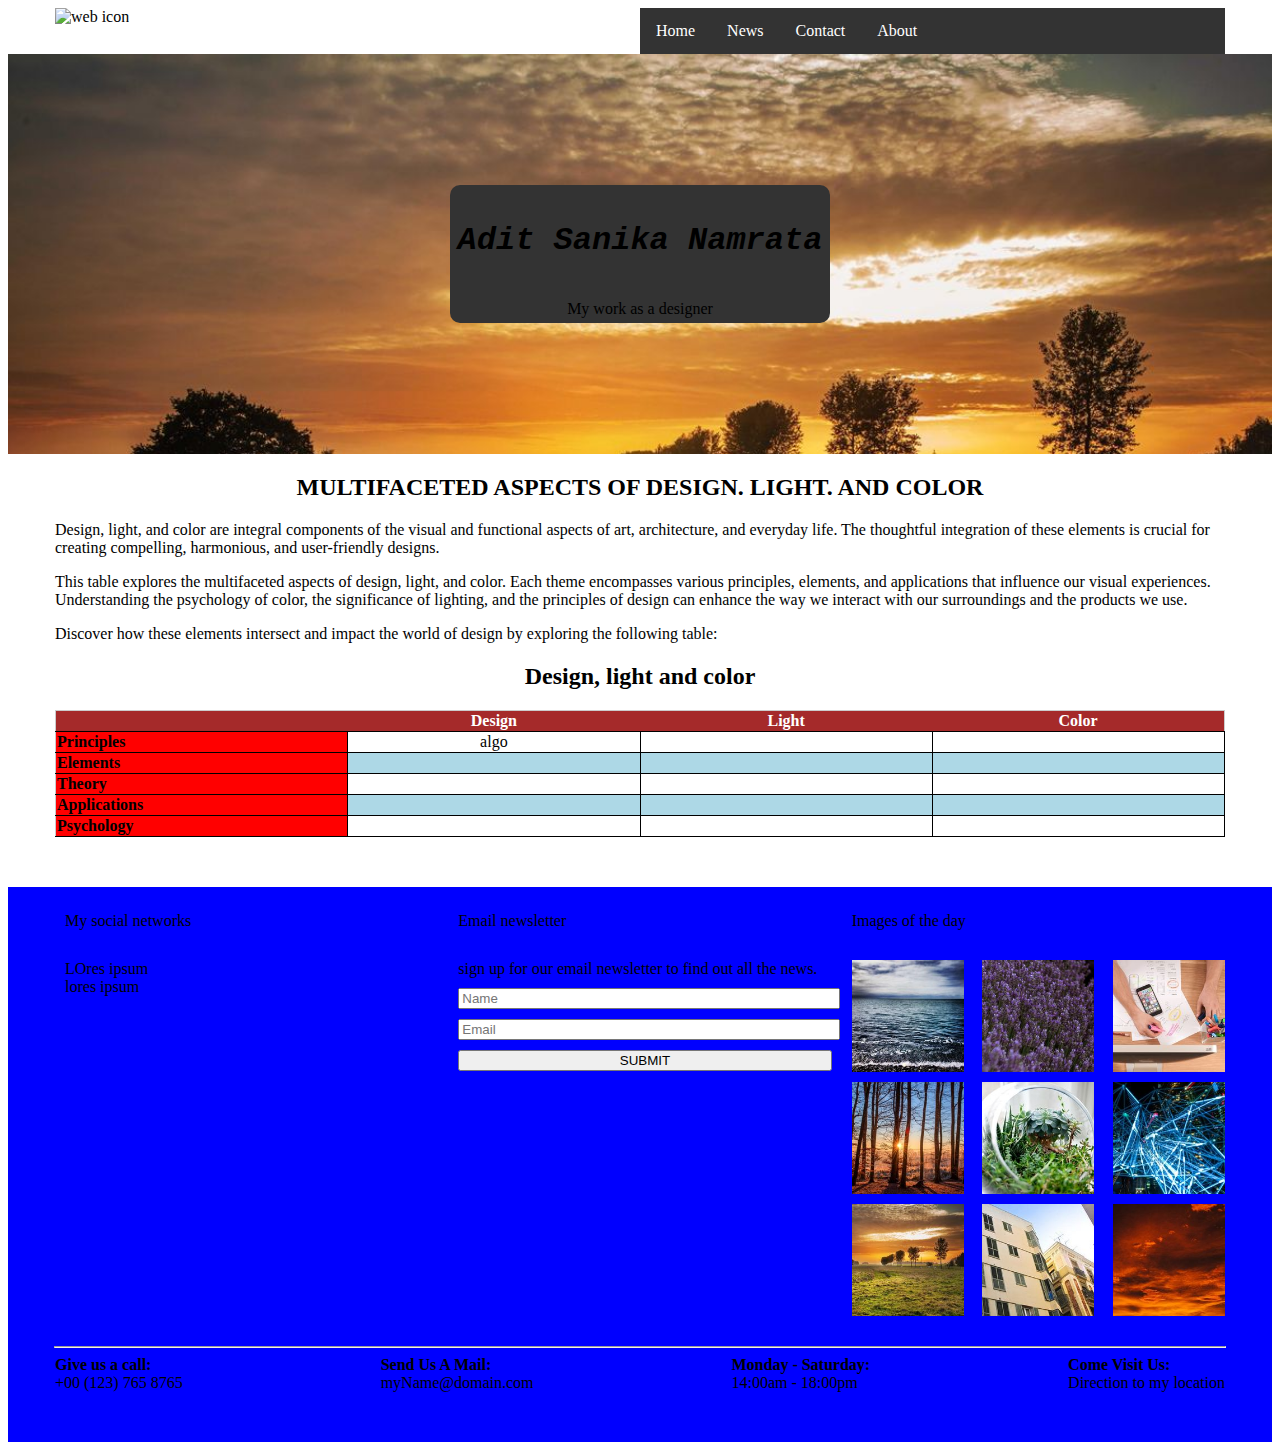
==== PR/multifaceted.html @ 5ea4757e "Changed grid footer to flex and fixed" ====
<!DOCTYPE html>
<html lang="en">
<head>
    <meta charset="UTF-8">
    <meta name="viewport" content="width=device-width, initial-scale=1.0">
    <link rel="stylesheet" href="css/common.css">
    <link rel="stylesheet" href="css/index.css">
    <link rel="stylesheet" href="css/multifaceted.css">
    <title>Document</title>
</head>
<body>
        <header>
                <div class="flex-header">
                    <span class="header-top">
                        <img src="images/favicon.ico" alt="web icon">
                    </span>
                    <span class="header-top">
                        <nav>
                            <ul>
                                <li><a class="active" href="#home">Home</a></li>
                                <li><a href="#news">News</a></li>
                                <li><a href="#contact">Contact</a></li>
                                <li class="clearfix"><a href="#about">About</a></li>
                            </ul>
                        </nav>
                    </span>
                </div>
                <div class="header-image secondary-image-header">
                    <div class="anika-container">
                        <h1 class="anika-text weird italic">Adit Sanika Namrata</h1>
                        <div>My work as a designer</div>
                    </div>
                </div>
        </header>


        <main>
            <section id="multifaceted-aspects">    
                <div class="container">
                    <h2>MULTIFACETED ASPECTS OF DESIGN. LIGHT. AND COLOR</h2>

                    <p>Design, light, and color are integral components of the visual and functional aspects of art, architecture, and everyday life. The thoughtful integration of these elements is crucial for creating compelling, harmonious, and user-friendly designs.</p>
                    <p>This table explores the multifaceted aspects of design, light, and color. Each theme encompasses various principles, elements, and applications that influence our visual experiences. Understanding the psychology of color, the significance of lighting, and the principles of design can enhance the way we interact with our surroundings and the products we use.</p>
                    <p>Discover how these elements intersect and impact the world of design by exploring the following table:</p>
                </div>
            </section>

            <section id="multifaceted-table">
                <div class="container">
                    <h2>Design, light and color</h2>

                    <table>
                        <thead>    
                            <tr>
                                <td></td>
                                <th scope="col"> Design</th>
                                <th scope="col">Light</th>
                                <th scope="col">Color</th>
                            </tr>
                        </thead>
                        <tbody>
                            <colgroup>
                                <col span="4" style="width: 20%;"/>
                            </colgroup>
                            <tr>
                                <th scope="row">Principles</td>
                                <td>algo</td>
                                <td></td>
                                <td></td>
                            </tr>
                            <tr class="light-blue-row">
                                <th scope="row">Elements</td>
                                <td></td>
                                <td></td>
                                <td></td>
                            </tr>
                            <tr>
                                <th scope="row">Theory</td>
                                <td></td>
                                <td></td>
                                <td></td>
                            </tr>
                            <tr class="light-blue-row">
                                <th scope="row">Applications</td>
                                <td></td>
                                <td></td>
                                <td></td>
                            </tr>
                            <tr>
                                <th scope="row">Psychology</td>
                                <td></td>
                                <td></td>
                                <td></td>
                            </tr>
                        </tbody>
                    </table>

                </div>


            </section>


        </main>


        <footer>
            <div class="footer-flex-row">
                <div class="footer-flex-column">
                    <div class="footer-title">My social networks</div>
                    <div>LOres ipsum</div>
                    <div>lores ipsum</div>
                    <div>

                    </div>

                </div>

                <div class="footer-flex-column">
                    <div class="footer-title">Email newsletter</div>
                    <div>sign up for our email newsletter to find out all the news.</div>
                    <input type="text" placeholder="Name">
                    <input type="email" placeholder="Email">
                    <button type="submit">SUBMIT</button>
                </div>
                <div class="footer-flex-column">
                    <div class="footer-title">Images of the day</div>
                    <div class="day-images">
                        <img src="images/footer/footer_1.jpg" alt="descriptive information of picture 1">
                        <img src="images/footer/footer_2.jpg" alt="descriptive information of picture 2">
                        <img src="images/footer/footer_3.jpg" alt="descriptive information of picture 3">

                        <img src="images/footer/footer_4.jpg" alt="descriptive information of picture 4">
                        <img src="images/footer/footer_5.jpg" alt="descriptive information of picture 5">
                        <img src="images/footer/footer_6.jpg" alt="descriptive information of picture 6">

                        <img src="images/footer/footer_7.jpg" alt="descriptive information of picture 7">
                        <img src="images/footer/footer_8.jpg" alt="descriptive information of picture 8">
                        <img src="images/footer/footer_9.jpg" alt="descriptive information of picture 9">
                    </div>
                </div>
            </div>

            <hr>

            <div class="footer-flex-row">
                <div>
                    <span></span>
                    <div class="bold">Give us a call:</div>
                    <div>+00 (123) 765 8765</div>
                </div>

                <div>
                    <span></span>
                    <div class="bold">Send Us A Mail:</div>
                    <div>myName@domain.com</div>
                </div>

                <div>
                    <span></span>
                    <div class="bold">Monday - Saturday:</div>
                    <div>14:00am - 18:00pm</div>
                </div>

                <div>
                    <span></span>
                    <div class="bold">Come Visit Us:</div>
                    <div>Direction to my location</div>
                </div>
            </div>

        </footer>
</body>
</html>
---- PR/css/common.css ----
@import "headers.css";
@import "footer.css";



:root {
    /* Rojo básico (texto, botón menú activo, boton hover, borde botones, etc): #C43721; */
    --basic-red: #C43721;

    /* Segundo tono color rojo (hover botones),  : #ef6d58  */
    --special-red: #ef6d58;

    /* Tercer tono rojo (lateral tabla); #ffd6d1 */
    --tertiary-red: #ffd6d1;

    /* Rojo del fondo del bloque de texto de web-design : #fff6f5 */
    --background-red: #fff6f5;

    /* Color fondo texto cabecera: rgb(103, 103, 103) Aplicar la transparencia necesaria */
    --backgruond-cabecera: rgb(103, 103, 103);

    /* Color hover imágenes: rgb(132, 131, 131) Aplicar la transparencia necesaria */
    --images-hover: rgb(132, 131, 131);

    /* Fondo gris claro (fondos, fondo tabla, color del menú redes sociales, etc): #e4e4e4 */
    --background-grey: #e4e4e4;

    /* Fondo pie de página: #323639 */
    --background-footer: #323639;

    /* Texto pie de página: #C1C2C4 */
    --text-footer: #C1C2C4;

    /* Color de los input del pie de página: #829DA2 */
    --input-footer: #829DA2;

    /* Color botones explore more de web-design: #474747 */
    --button-explore: #474747;

    /* Verde hover botón enviar comentario: #189232 */
    --hover-button-comment: #189232;

    /* Rojo hover botón reset comentario: #ff0000 */
    --hover-button-red-reset: #ff0000;

    /* Colores hover botones redes sociales: 
    ●	dribbler: #EA4C89;
    ●	facebook: #3B5998;
    ●	google-plus: #DB4A39; */
    --button-dribbler: #EA4C89;
    --button-facebook: #3B5998;
    --button-google-plus: #DB4A39;

}



.float-left {
    float: left;
}

.float-right {
    float: right;
}


.reverse {
    transform: scale(-1, 1);
    color: #000080;
    -moz-transform: scale(-1, 1);
    -webkit-transform: scale(-1, 1);
    -o-transform: scale(-1, 1);
    -ms-transform: scale(-1, 1);
    transform: scale(-1, 1);
}

.experiences-flex-column a {
    border-style: solid;
    border-width: 1px;
    border-color: var(--basic-red);
    color: var(--basic-red);
    padding: 5px;

}

.flex-center-content {
    display: flex;
    flex-direction: row;
    justify-content: center;
    align-items: center;
}

.red-dashed {
    text-decoration: underline;
    color: var(--basic-red);
}

.more-button {
    color: var(--basic-red);
    background-color: white;
    border-color: var(--basic-red);
    padding: 10px 0;
    margin: 10px;
    border-style: solid;
    min-width: 175px;
}


html{
    display: grid;
    grid-template-areas: "hd"
    "mn"
    "ft";
}


.clearfix::after {
    content: "";
    clear: both;
    display: table;
}

.clearfix {
    overflow: auto;
}



.container {
    width: 1170px;
    margin:0 auto;
    padding-top: 40px;
}

.weird {
    font-family: 'Courier New', Courier, monospace;
}

.italic {
    font-style: italic;
}

.bold {
    font-weight: bold;
}
---- PR/css/index.css ----
@import "experiences.css";
@import "blog.css";
@import "about-me.css";
@import "my-team.css";

#unlocking {
    background-color: black;
}
---- PR/css/multifaceted.css ----
h2 {
    text-align: center;
    width: 100%;
    padding: 0;
}

table {
    border: 1px solid #CCC;
    border-collapse: collapse;
    width: 100%;
}

td, th {
    border: 1px solid black;
    border-collapse: collapse;
}


.light-blue-row {
    background-color: lightblue;
}

/* .header-red {
    text-align: left;
    background-color: red;

} */

.container-table {
    padding: 0;
}

.container {
    padding: 0;
}

.header-red th {
    text-align: left;
}

thead tr td, thead tr th {
    border-collapse: collapse;
    background-color: brown;
    color: white;
    border-style: none;
}

td, th {
    text-align: center;
}

tr th:first-child { 
    background-color: red;
    border-left: none;
    text-align: left;
}
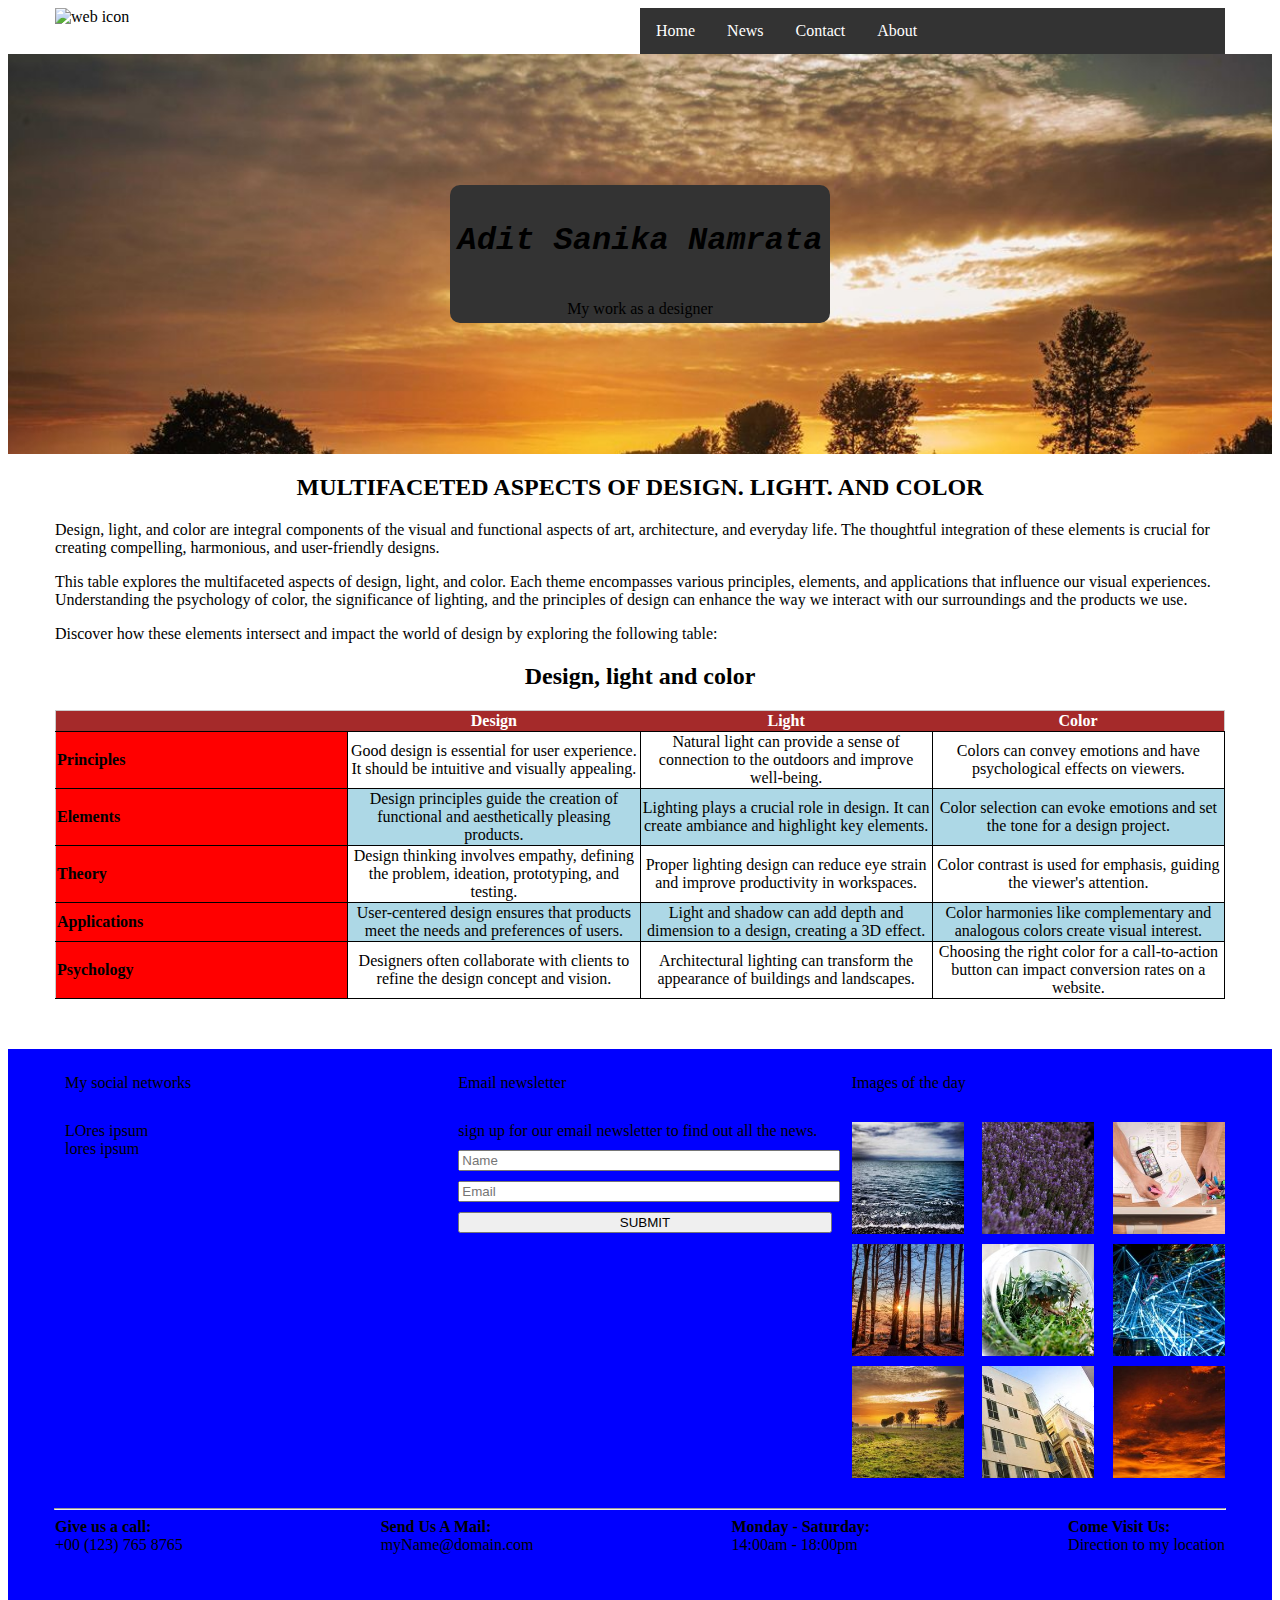
==== commit a3b8ccce: "Text added" ====
--- a/PR/multifaceted.html
+++ b/PR/multifaceted.html
@@ -64,33 +64,33 @@
                             </colgroup>
                             <tr>
                                 <th scope="row">Principles</td>
-                                <td>algo</td>
-                                <td></td>
-                                <td></td>
+                                <td>Good design is essential for user experience. It should be intuitive and visually appealing.</td>
+                                <td>Natural light can provide a sense of connection to the outdoors and improve well-being.</td>
+                                <td>Colors can convey emotions and have psychological effects on viewers.</td>
                             </tr>
                             <tr class="light-blue-row">
                                 <th scope="row">Elements</td>
-                                <td></td>
-                                <td></td>
-                                <td></td>
+                                <td>Design principles guide the creation of functional and aesthetically pleasing products.</td>
+                                <td>Lighting plays a crucial role in design. It can create ambiance and highlight key elements.</td>
+                                <td>Color selection can evoke emotions and set the tone for a design project.</td>
                             </tr>
                             <tr>
                                 <th scope="row">Theory</td>
-                                <td></td>
-                                <td></td>
-                                <td></td>
+                                    <td>Design thinking involves empathy, defining the problem, ideation, prototyping, and testing.</td>
+                                    <td>Proper lighting design can reduce eye strain and improve productivity in workspaces.</td>
+                                    <td>Color contrast is used for emphasis, guiding the viewer's attention.</td>
                             </tr>
                             <tr class="light-blue-row">
                                 <th scope="row">Applications</td>
-                                <td></td>
-                                <td></td>
-                                <td></td>
+                                <td>User-centered design ensures that products meet the needs and preferences of users.</td>
+                                <td>Light and shadow can add depth and dimension to a design, creating a 3D effect.</td>
+                                <td>Color harmonies like complementary and analogous colors create visual interest.</td>
                             </tr>
                             <tr>
                                 <th scope="row">Psychology</td>
-                                <td></td>
-                                <td></td>
-                                <td></td>
+                                <td>Designers often collaborate with clients to refine the design concept and vision.</td>
+                                <td>Architectural lighting can transform the appearance of buildings and landscapes.</td>
+                                <td>Choosing the right color for a call-to-action button can impact conversion rates on a website.</td>
                             </tr>
                         </tbody>
                     </table>
--- a/PR/css/common.css
+++ b/PR/css/common.css
@@ -53,7 +53,13 @@
 
 }
 
-
+.regular-button {
+    background-color: white;
+    border: 1px solid black;
+    box-sizing: border-box;
+    margin: 10px 0 0 0;
+    height: 37px;
+}
 
 .float-left {
     float: left;
@@ -102,9 +108,19 @@
     padding: 10px 0;
     margin: 10px;
     border-style: solid;
-    min-width: 175px;
+    min-width: 100%;
 }
 
+.float-button {
+    color: var(--basic-red);
+    background-color: white;
+    border-color: var(--basic-red);
+    padding: 10px 0;
+    margin: 10px;
+    border-style: solid;
+    float: right;
+    width: 20% !important;
+}
 
 html{
     display: grid;
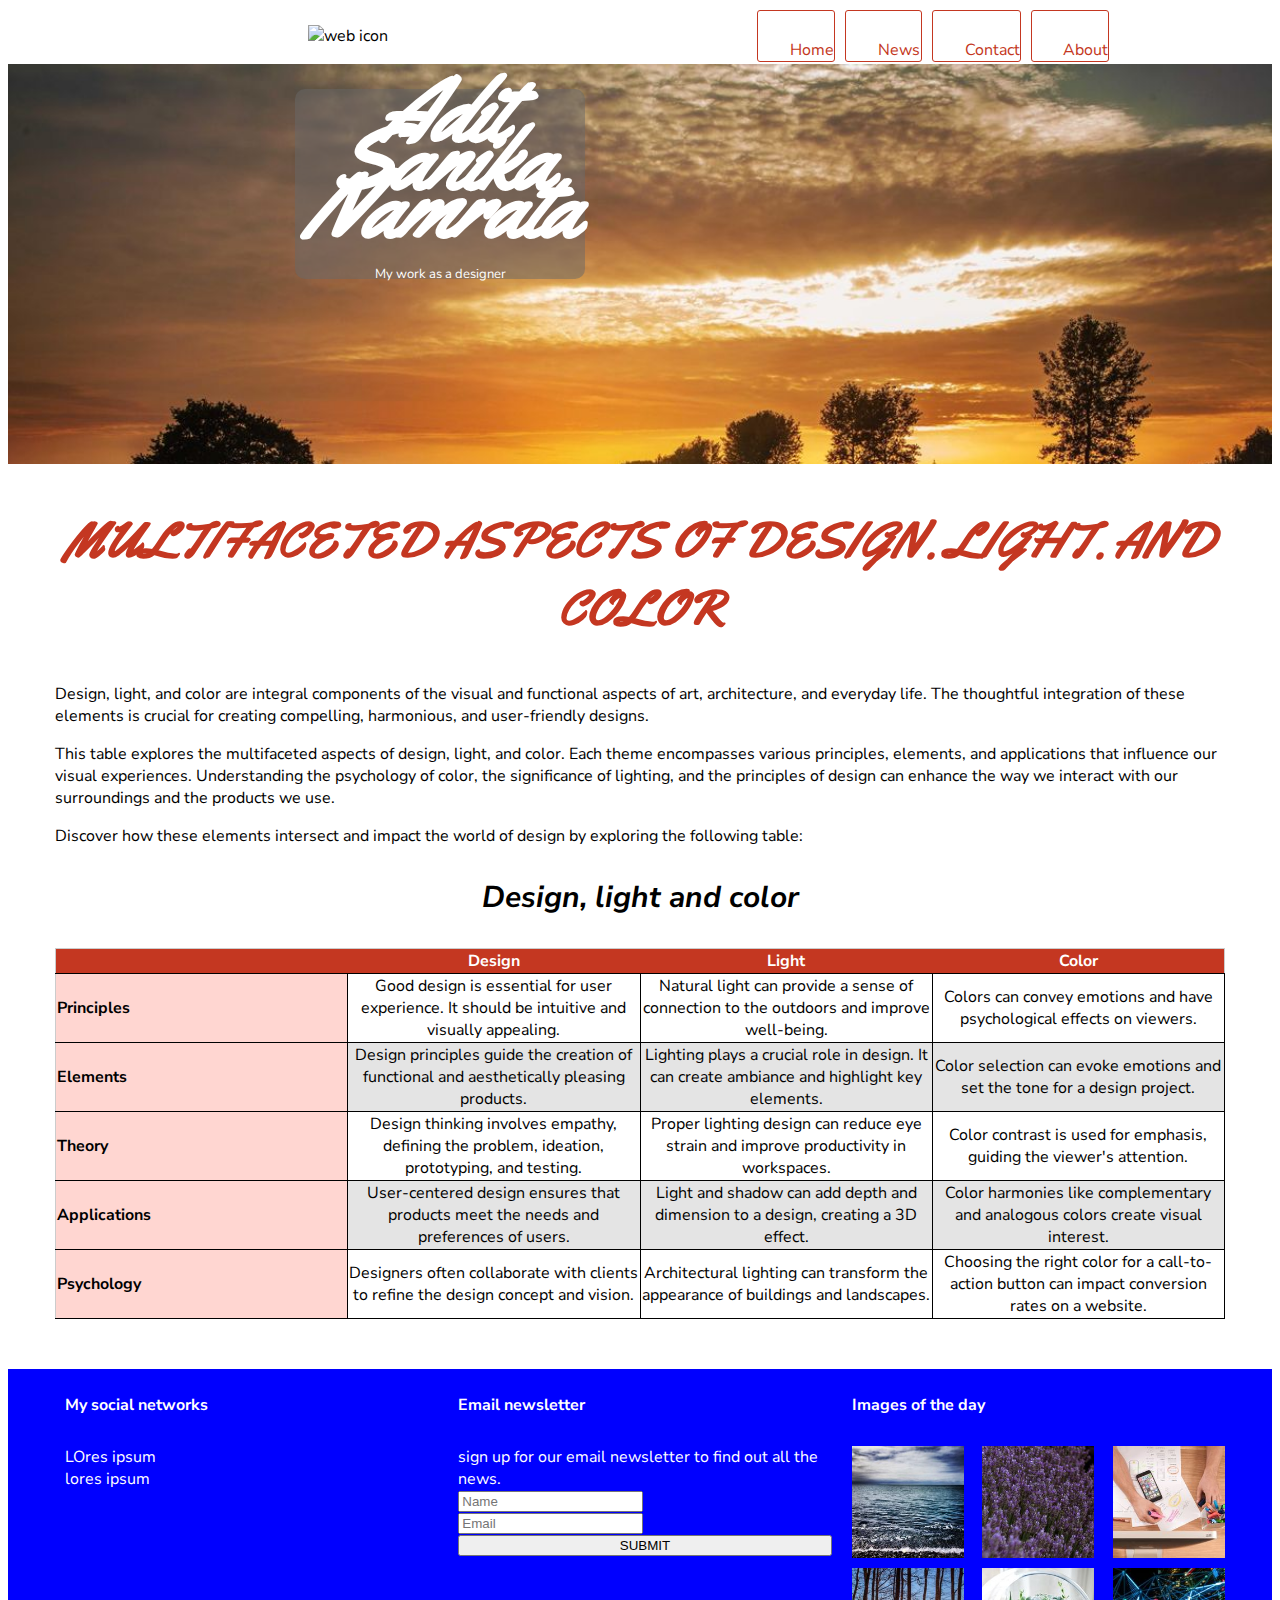
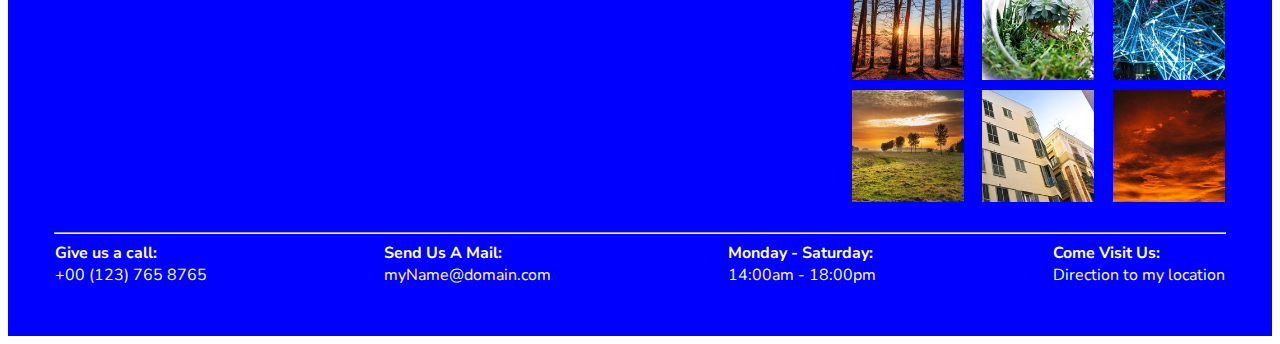
==== commit 48df18d6: "Exploding images fixed" ====
--- a/PR/multifaceted.html
+++ b/PR/multifaceted.html
@@ -3,6 +3,8 @@
 <head>
     <meta charset="UTF-8">
     <meta name="viewport" content="width=device-width, initial-scale=1.0">
+    <title>Anika as a multifaceted artist</title>
+    <link rel="icon" type="image/x-icon" href="images/favicon.ico">
     <link rel="stylesheet" href="css/common.css">
     <link rel="stylesheet" href="css/index.css">
     <link rel="stylesheet" href="css/multifaceted.css">
@@ -47,7 +49,7 @@
 
             <section id="multifaceted-table">
                 <div class="container">
-                    <h2>Design, light and color</h2>
+                    <h3 class="design-light-color italic" style="text-align: center;">Design, light and color</h3>
 
                     <table>
                         <thead>    
--- a/PR/css/common.css
+++ b/PR/css/common.css
@@ -1,4 +1,8 @@
+
+@import url('https://fonts.googleapis.com/css2?family=Nunito+Sans');
+@import url('https://fonts.googleapis.com/css?family=Yellowtail&family=Open+Sans&display=swap');
 @import "headers.css";
+@import "menu-explode.css";
 @import "footer.css";
 
 
@@ -17,14 +21,15 @@
     --background-red: #fff6f5;
 
     /* Color fondo texto cabecera: rgb(103, 103, 103) Aplicar la transparencia necesaria */
-    --backgruond-cabecera: rgb(103, 103, 103);
+    --background-cabecera: rgb(103, 103, 103, 0.5);
 
     /* Color hover imágenes: rgb(132, 131, 131) Aplicar la transparencia necesaria */
-    --images-hover: rgb(132, 131, 131);
+    --images-hover: rgb(132, 131, 131,.4);
 
     /* Fondo gris claro (fondos, fondo tabla, color del menú redes sociales, etc): #e4e4e4 */
     --background-grey: #e4e4e4;
 
+
     /* Fondo pie de página: #323639 */
     --background-footer: #323639;
 
@@ -38,10 +43,10 @@
     --button-explore: #474747;
 
     /* Verde hover botón enviar comentario: #189232 */
-    --hover-button-comment: #189232;
+    --hover-submit: #189232;
 
     /* Rojo hover botón reset comentario: #ff0000 */
-    --hover-button-red-reset: #ff0000;
+    --hover-reset: #ff0000;
 
     /* Colores hover botones redes sociales: 
     ●	dribbler: #EA4C89;
@@ -53,6 +58,8 @@
 
 }
 
+
+
 .regular-button {
     background-color: white;
     border: 1px solid black;
@@ -69,10 +76,8 @@
     float: right;
 }
 
-
 .reverse {
     transform: scale(-1, 1);
-    color: #000080;
     -moz-transform: scale(-1, 1);
     -webkit-transform: scale(-1, 1);
     -o-transform: scale(-1, 1);
@@ -106,7 +111,7 @@
     background-color: white;
     border-color: var(--basic-red);
     padding: 10px 0;
-    margin: 10px;
+    margin: 10px 0;
     border-style: solid;
     min-width: 100%;
 }
@@ -123,10 +128,27 @@
 }
 
 html{
+    font-family: "Nunito Sans", sans-serif;
     display: grid;
     grid-template-areas: "hd"
     "mn"
     "ft";
+    font-size: 16px;
+}
+
+
+h1, h2 {
+    font-family: "Yellowtail", sans-serif !important;
+}
+
+h2 {
+    color: var(--basic-red);
+    font-size: 50px !important;
+}
+
+
+h1 {
+    font-size: 90px !important;
 }
 
 
@@ -140,12 +162,17 @@
     overflow: auto;
 }
 
+html {
+    margin: 0;
+    padding: 0;
+    font-size: 16px;
+}
+
 
 
 .container {
     width: 1170px;
     margin:0 auto;
-    padding-top: 40px;
 }
 
 .weird {
@@ -167,14 +194,44 @@
 
 
 
-
-
-
-
-
-
-
-
-
-
-
+.exploding-image {
+    transition: all 0.3s;
+    display: inline-block;
+
+}
+
+.exploding-image img {
+    margin: 0 !important;
+}
+
+.exploding-image:hover{
+    transform: scale(1.2);
+}
+
+.exploding-image:hover::before {
+    content: "+";
+    background-color: var(--images-hover);
+    display: flex;
+    justify-content: center;
+    align-items: center;
+    color: white;
+    width: 100%;
+    height: 100%;
+
+    font-size: xx-large;
+    font-weight: 900;
+    position: absolute;
+
+}
+
+
+
+
+
+
+
+
+
+
+
+
--- a/PR/css/index.css
+++ b/PR/css/index.css
@@ -5,4 +5,4 @@
 
 #unlocking {
     background-color: black;
-}+}
--- a/PR/css/multifaceted.css
+++ b/PR/css/multifaceted.css
@@ -17,7 +17,7 @@
 
 
 .light-blue-row {
-    background-color: lightblue;
+    background-color: var(--background-grey);
 }
 
 /* .header-red {
@@ -40,7 +40,7 @@
 
 thead tr td, thead tr th {
     border-collapse: collapse;
-    background-color: brown;
+    background-color: var(--basic-red);
     color: white;
     border-style: none;
 }
@@ -50,9 +50,15 @@
 }
 
 tr th:first-child { 
-    background-color: red;
+    background-color: var(--tertiary-red);
     border-left: none;
     text-align: left;
+}
+
+
+
+.design-light-color {
+    font-size: 30px;
 }
 
 
@@ -60,6 +66,3 @@
 
 
 
-
-
-
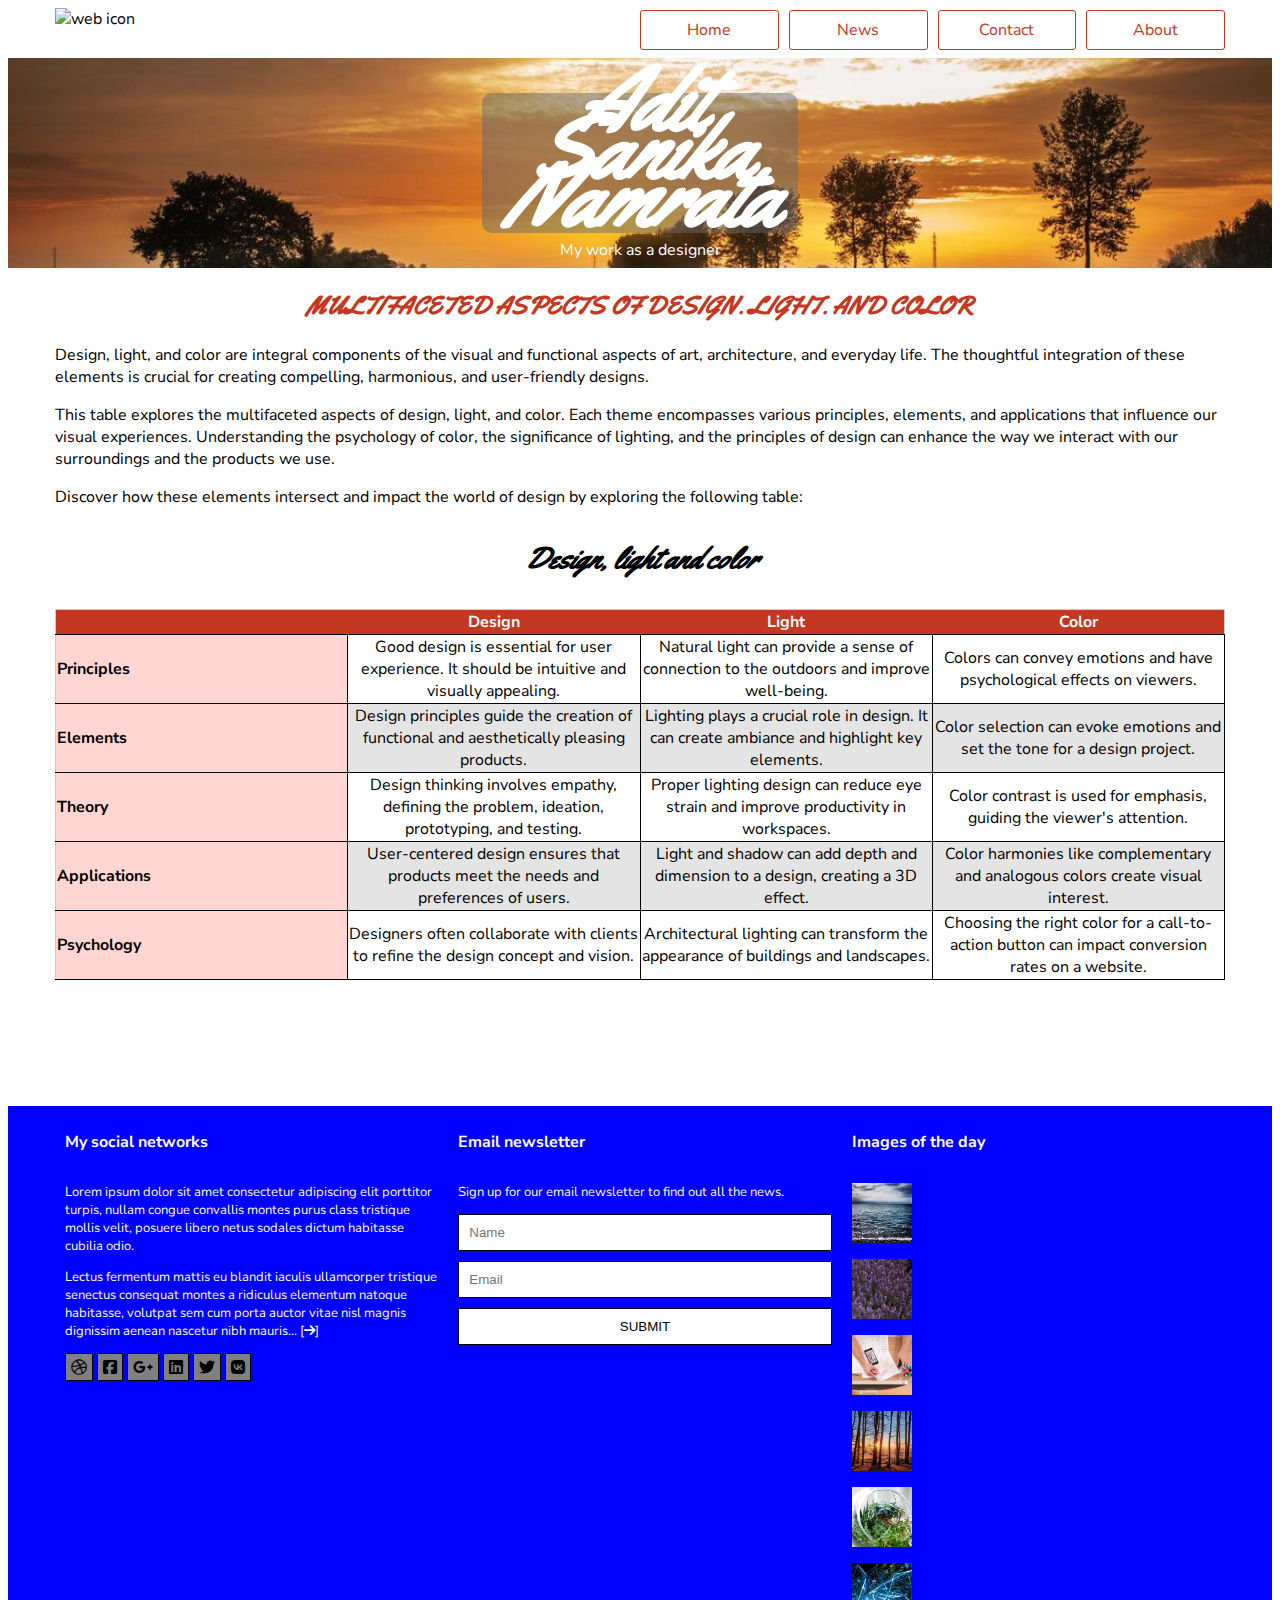
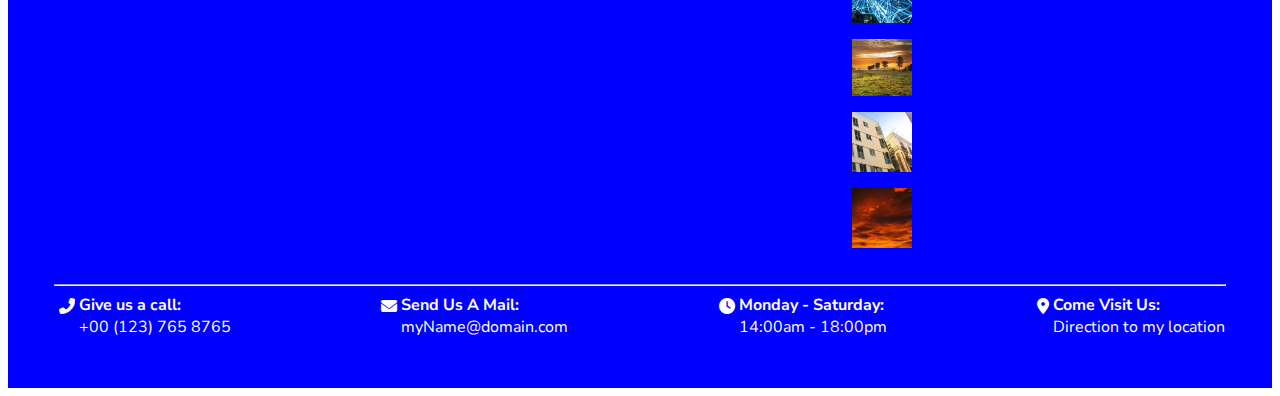
==== commit 1f9b031f: "started working on mobile" ====
--- a/PR/multifaceted.html
+++ b/PR/multifaceted.html
@@ -107,38 +107,43 @@
 
 
         <footer>
-            <div class="footer-flex-row">
+            <div class="footer-flex-row" style="justify-content: center;">
                 <div class="footer-flex-column">
                     <div class="footer-title">My social networks</div>
-                    <div>LOres ipsum</div>
-                    <div>lores ipsum</div>
-                    <div>
-
+                    <p>Lorem ipsum dolor sit amet consectetur adipiscing elit porttitor turpis, nullam congue convallis montes purus class tristique mollis velit, posuere libero netus sodales dictum habitasse cubilia odio.</p>
+                    <p>Lectus fermentum mattis eu blandit iaculis ullamcorper tristique senectus consequat montes a ridiculus elementum natoque habitasse, volutpat sem cum porta auctor vitae nisl magnis dignissim aenean nascetur nibh mauris... [<i class="fa-solid fa-arrow-right"></i>]</p>
+                    <div class="footer-brands">
+                        <i class="fa-brands fa-dribbble"></i>
+                        <i class="fab fa-facebook-square"></i>
+                        <i class="fa-brands fa-google-plus-g"></i>
+                        <i class="fa-brands fa-linkedin"></i>
+                        <i class="fa-brands fa-twitter"></i>
+                        <i class="fa-brands fa-vk"></i>
                     </div>
 
                 </div>
 
                 <div class="footer-flex-column">
                     <div class="footer-title">Email newsletter</div>
-                    <div>sign up for our email newsletter to find out all the news.</div>
-                    <input type="text" placeholder="Name">
-                    <input type="email" placeholder="Email">
-                    <button type="submit">SUBMIT</button>
+                    <p>Sign up for our email newsletter to find out all the news.</p>
+                    <form action="post" class="sign-up">
+                        <input type="text" placeholder="Name">
+                        <input type="email" placeholder="Email">
+                        <button type="submit" class="regular-button">SUBMIT</button>
+                    </form>
                 </div>
                 <div class="footer-flex-column">
                     <div class="footer-title">Images of the day</div>
                     <div class="day-images">
-                        <img src="images/footer/footer_1.jpg" alt="descriptive information of picture 1">
-                        <img src="images/footer/footer_2.jpg" alt="descriptive information of picture 2">
-                        <img src="images/footer/footer_3.jpg" alt="descriptive information of picture 3">
-
-                        <img src="images/footer/footer_4.jpg" alt="descriptive information of picture 4">
-                        <img src="images/footer/footer_5.jpg" alt="descriptive information of picture 5">
-                        <img src="images/footer/footer_6.jpg" alt="descriptive information of picture 6">
-
-                        <img src="images/footer/footer_7.jpg" alt="descriptive information of picture 7">
-                        <img src="images/footer/footer_8.jpg" alt="descriptive information of picture 8">
-                        <img src="images/footer/footer_9.jpg" alt="descriptive information of picture 9">
+                        <div class="exploding-image"><img src="images/footer/footer_1.jpg" alt="descriptive information of picture 1"></div>
+                        <div class="exploding-image"><img src="images/footer/footer_2.jpg" alt="descriptive information of picture 2"></div>
+                        <div class="exploding-image"><img src="images/footer/footer_3.jpg" alt="descriptive information of picture 3"></div>
+                        <div class="exploding-image"><img src="images/footer/footer_4.jpg" alt="descriptive information of picture 4"></div>
+                        <div class="exploding-image"><img src="images/footer/footer_5.jpg" alt="descriptive information of picture 5"></div>
+                        <div class="exploding-image"><img src="images/footer/footer_6.jpg" alt="descriptive information of picture 6"></div>
+                        <div class="exploding-image"><img src="images/footer/footer_7.jpg" alt="descriptive information of picture 7"></div>
+                        <div class="exploding-image"><img src="images/footer/footer_8.jpg" alt="descriptive information of picture 8"></div>
+                        <div class="exploding-image"><img src="images/footer/footer_9.jpg" alt="descriptive information of picture 9"></div>
                     </div>
                 </div>
             </div>
@@ -146,28 +151,37 @@
             <hr>
 
             <div class="footer-flex-row">
-                <div>
-                    <span></span>
-                    <div class="bold">Give us a call:</div>
-                    <div>+00 (123) 765 8765</div>
+                <div style="display: flex;">
+                    <i class="fa-solid fa-phone phone reverse" style="margin: 4px;"></i>
+                    <div>
+                        <div class="bold">Give us a call:</div>
+                        <div>+00 (123) 765 8765</div>
+                    </div>
                 </div>
 
-                <div>
-                    <span></span>
-                    <div class="bold">Send Us A Mail:</div>
-                    <div>myName@domain.com</div>
+                <div style="display: flex;">
+                    <i class="fa fa-envelope" style="margin: 4px;"></i>
+                    <div>
+                        <div class="bold">Send Us A Mail:</div>
+                        <div>myName@domain.com</div>
+                    </div>
                 </div>
 
-                <div>
-                    <span></span>
-                    <div class="bold">Monday - Saturday:</div>
-                    <div>14:00am - 18:00pm</div>
+                    
+                <div style="display: flex;">
+                    <i class="fa fa-clock" style="margin: 4px;"></i>
+                    <div>
+                        <div class="bold">Monday - Saturday:</div>
+                        <div>14:00am - 18:00pm</div>
+                    </div>
                 </div>
-
-                <div>
-                    <span></span>
-                    <div class="bold">Come Visit Us:</div>
-                    <div>Direction to my location</div>
+                    
+                <div style="display: flex;">
+                    <i class="fa fa-map-marker-alt" style="margin: 4px;"></i>
+                    <div>
+                        <div class="bold">Come Visit Us:</div>
+                        <div>Direction to my location</div>
+                    </div>
                 </div>
             </div>
 
--- a/PR/css/common.css
+++ b/PR/css/common.css
@@ -1,6 +1,7 @@
 
 @import url('https://fonts.googleapis.com/css2?family=Nunito+Sans');
 @import url('https://fonts.googleapis.com/css?family=Yellowtail&family=Open+Sans&display=swap');
+@import url("https://cdnjs.cloudflare.com/ajax/libs/font-awesome/6.5.1/css/all.min.css");
 @import "headers.css";
 @import "menu-explode.css";
 @import "footer.css";
@@ -106,6 +107,10 @@
     color: var(--basic-red);
 }
 
+button {
+    cursor: pointer;
+}
+
 .more-button {
     color: var(--basic-red);
     background-color: white;
@@ -115,6 +120,13 @@
     border-style: solid;
     min-width: 100%;
 }
+
+.more-button:hover {
+    color: white;
+    background-color: var(--basic-red);
+
+}
+
 
 .float-button {
     color: var(--basic-red);
@@ -137,13 +149,17 @@
 }
 
 
-h1, h2 {
+h1, h2, h3 {
     font-family: "Yellowtail", sans-serif !important;
 }
 
 h2 {
     color: var(--basic-red);
-    font-size: 50px !important;
+    font-size: 25px !important;
+}
+
+.gigantic {
+    font-size: 40px;
 }
 
 
@@ -232,6 +248,3 @@
 
 
 
-
-
-
--- a/PR/css/multifaceted.css
+++ b/PR/css/multifaceted.css
@@ -1,3 +1,7 @@
+#multifaceted-table {
+    margin-bottom: 10%;
+}
+
 h2 {
     text-align: center;
     width: 100%;
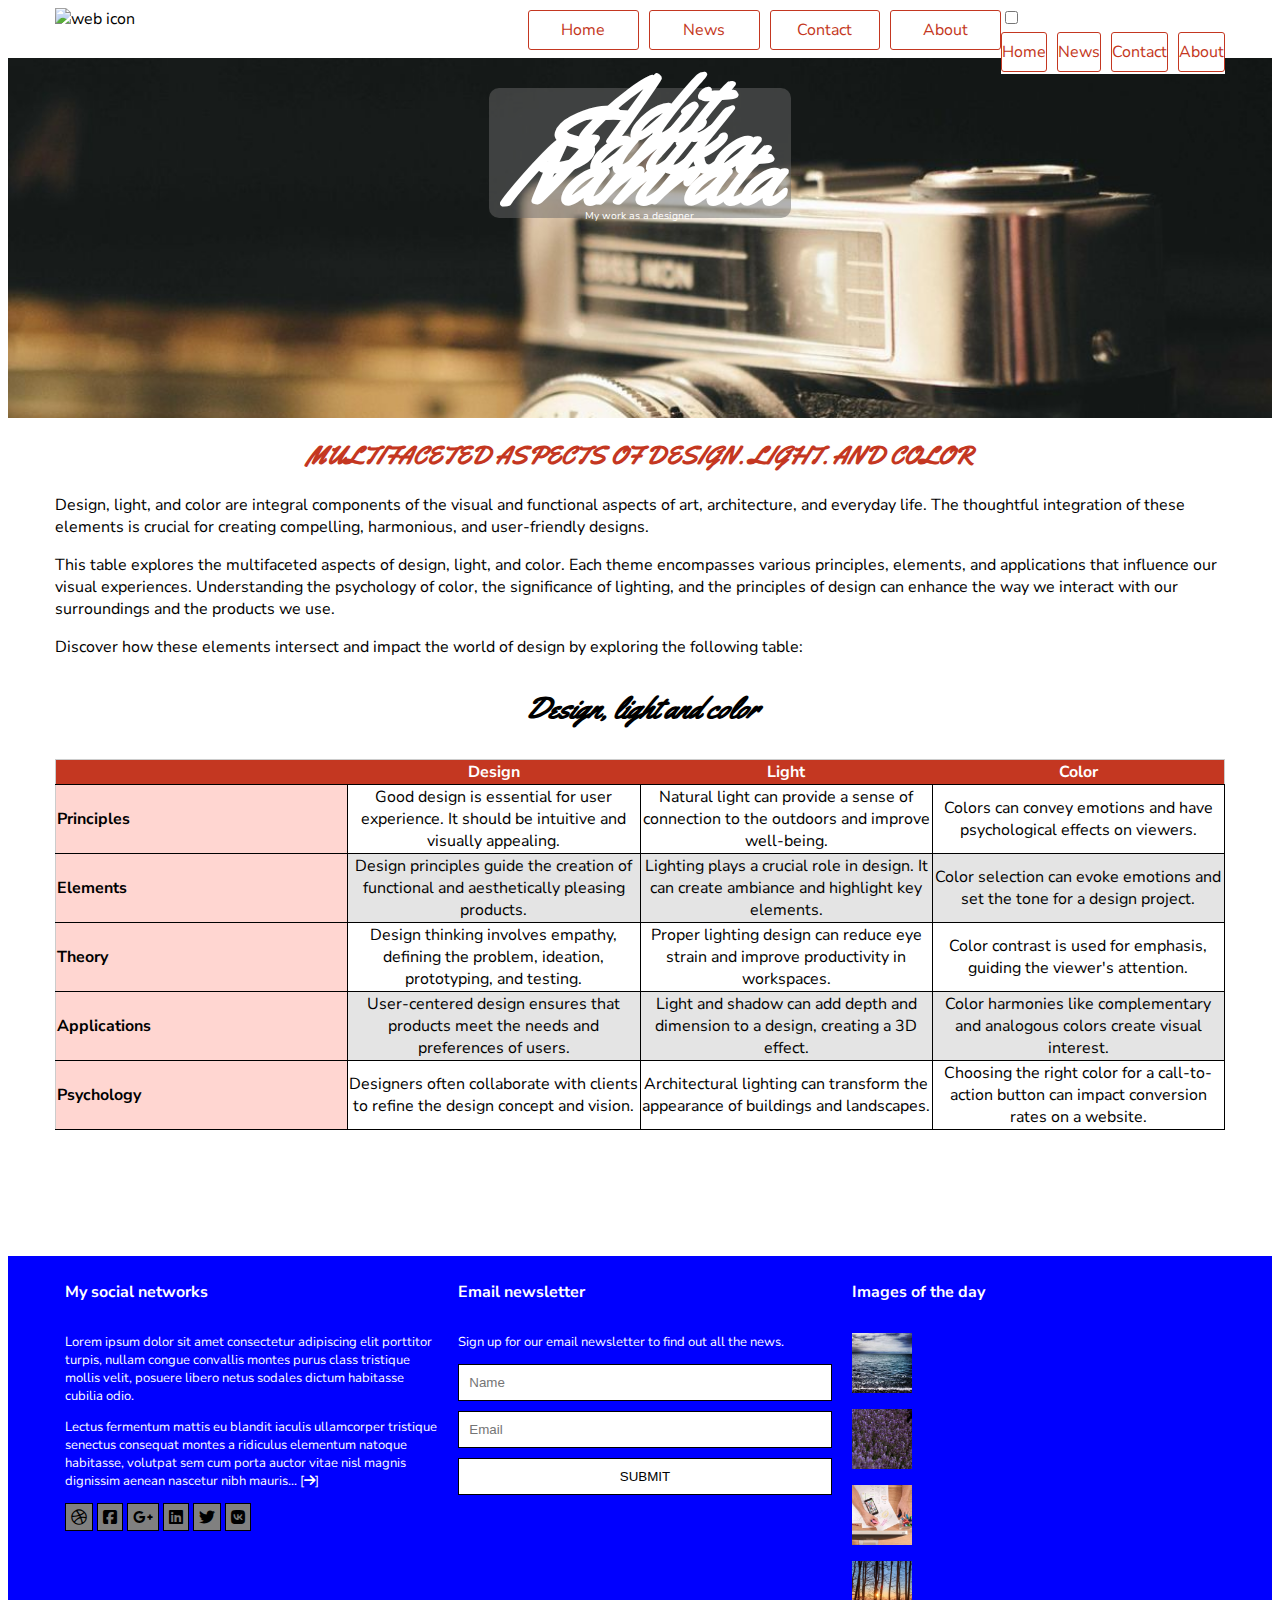
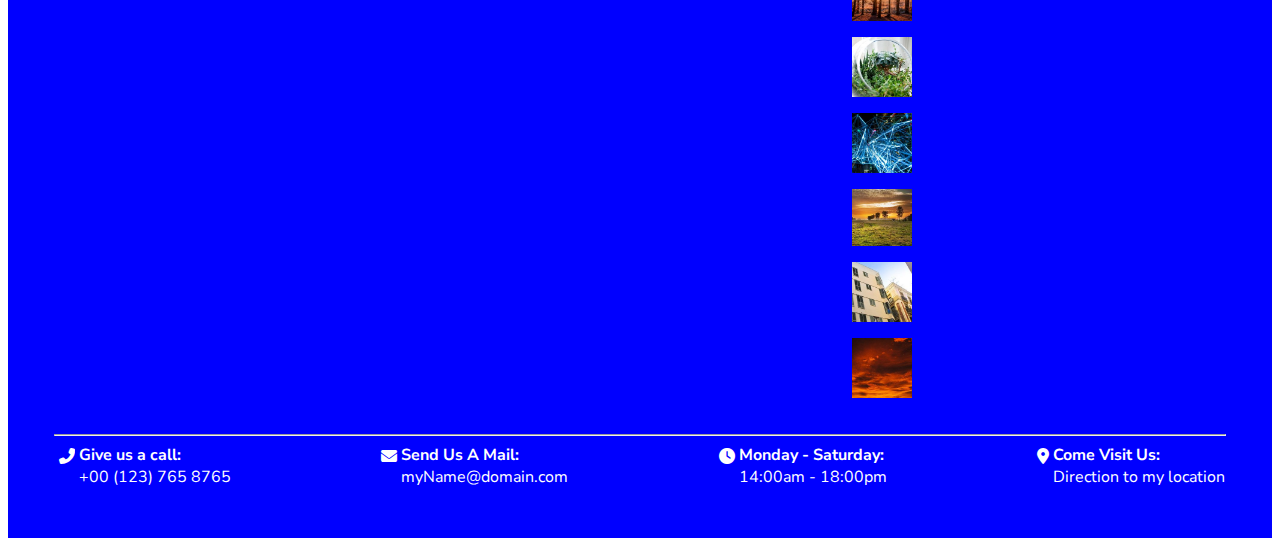
==== commit 0d72fbba: "added all headers" ====
--- a/PR/multifaceted.html
+++ b/PR/multifaceted.html
@@ -8,32 +8,46 @@
     <link rel="stylesheet" href="css/common.css">
     <link rel="stylesheet" href="css/index.css">
     <link rel="stylesheet" href="css/multifaceted.css">
+    <link rel="stylesheet" href="css/mobile/mobile-common.css">
+    <link rel="stylesheet" href="css/mobile/mobile-multifaceted.css">
     <title>Document</title>
 </head>
 <body>
-        <header>
-                <div class="flex-header">
-                    <span class="header-top">
-                        <img src="images/favicon.ico" alt="web icon">
-                    </span>
-                    <span class="header-top">
-                        <nav>
-                            <ul>
-                                <li><a class="active" href="#home">Home</a></li>
-                                <li><a href="#news">News</a></li>
-                                <li><a href="#contact">Contact</a></li>
-                                <li class="clearfix"><a href="#about">About</a></li>
-                            </ul>
-                        </nav>
-                    </span>
-                </div>
-                <div class="header-image secondary-image-header">
-                    <div class="anika-container">
-                        <h1 class="anika-text weird italic">Adit Sanika Namrata</h1>
-                        <div>My work as a designer</div>
-                    </div>
-                </div>
-        </header>
+    <header>
+
+        <div class="flex-header">
+            <span class="header-top">
+                <img src="images/favicon.ico" alt="web icon">
+            </span>
+            <span class="header-top opening-menu">
+                <nav>
+                    <ul>
+                        <li><a class="index.html" href="#home">Home</a></li>
+                        <li><a href="multifaceted.html">News</a></li>
+                        <li><a href="web-design.html">Contact</a></li>
+                        <li class="clearfix"><a href="#about">About</a></li>
+                    </ul>
+                </nav>
+            </span>
+            <span class="exploding-menu">
+                <input type="checkbox" class="menu-btn" id="menu-btn" />
+                <label for="menu-btn" class="menu-icon"><span class="nav-icon"></span></label>
+                <ul class="menu">
+                    <li><a href="index.html">Home</a></li>
+                    <li><a href="multifaceted.html">News</a></li>
+                    <li><a href="web-design.html">Contact</a></li>
+                    <li><a href="#dont">About</a></li>
+                </ul>
+            </span>
+        </div>
+        <div class="header-image">
+            <div class="anika-container-camera">
+                <h1 class="anika-text weird italic">Adit Sanika Namrata</h1>
+                <div>My work as a designer</div>
+            </div>
+        </div>
+    </header>
+
 
 
         <main>
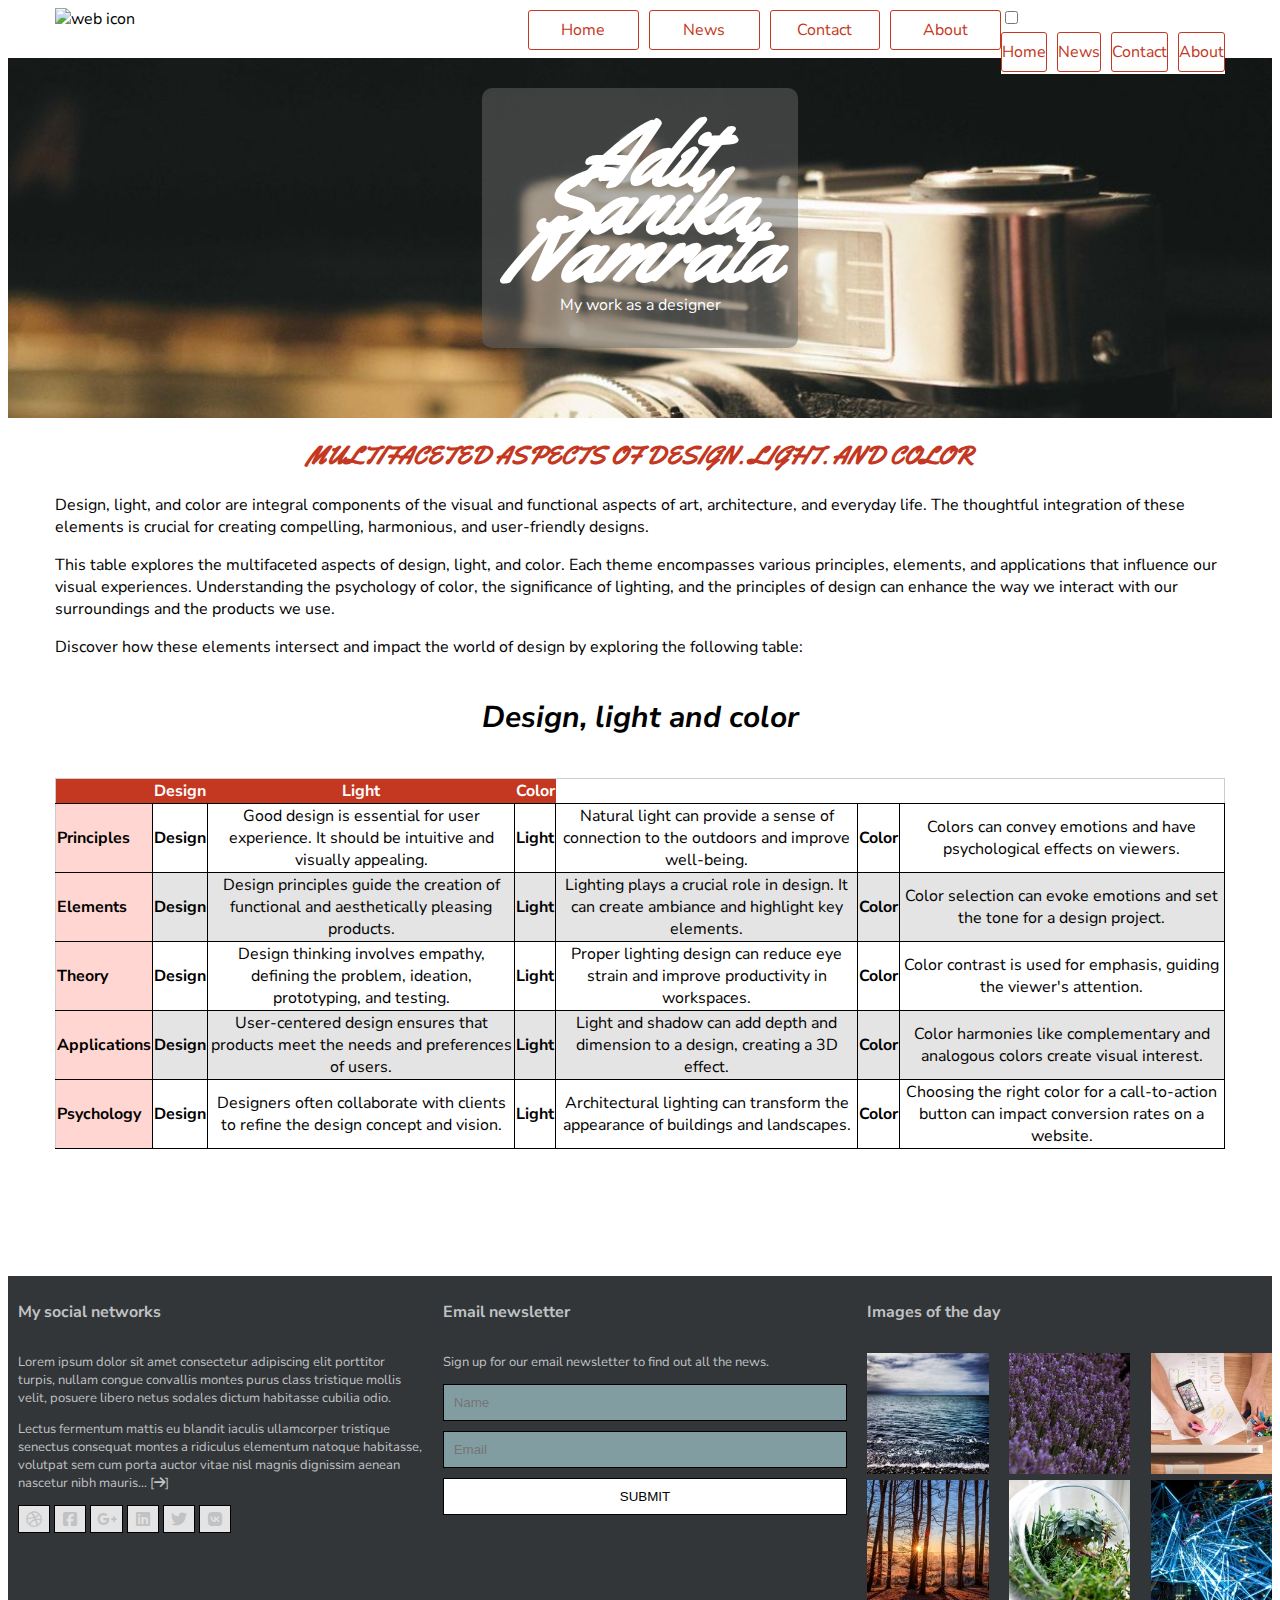
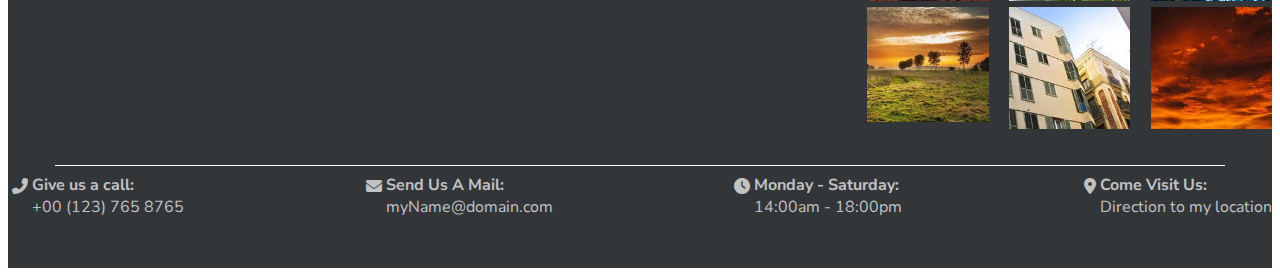
==== commit e02d831d: "web-design relatevely finished" ====
--- a/PR/multifaceted.html
+++ b/PR/multifaceted.html
@@ -40,8 +40,8 @@
                 </ul>
             </span>
         </div>
-        <div class="header-image">
-            <div class="anika-container-camera">
+        <div class="header-image secondary-image-headers">
+            <div class="anika-container">
                 <h1 class="anika-text weird italic">Adit Sanika Namrata</h1>
                 <div>My work as a designer</div>
             </div>
@@ -63,9 +63,9 @@
 
             <section id="multifaceted-table">
                 <div class="container">
-                    <h3 class="design-light-color italic" style="text-align: center;">Design, light and color</h3>
-
-                    <table>
+                    <h4 class="design-light-color italic" style="text-align: center;">Design, light and color</h4>
+
+                    <table class="responsive-table">
                         <thead>    
                             <tr>
                                 <td></td>
@@ -75,37 +75,49 @@
                             </tr>
                         </thead>
                         <tbody>
-                            <colgroup>
-                                <col span="4" style="width: 20%;"/>
-                            </colgroup>
                             <tr>
                                 <th scope="row">Principles</td>
+                                <th scope="row" class="responsive-th"> Design</th>
                                 <td>Good design is essential for user experience. It should be intuitive and visually appealing.</td>
+                                <th scope="row" class="responsive-th"> Light</th>
                                 <td>Natural light can provide a sense of connection to the outdoors and improve well-being.</td>
+                                <th scope="row" class="responsive-th"> Color</th>
                                 <td>Colors can convey emotions and have psychological effects on viewers.</td>
                             </tr>
                             <tr class="light-blue-row">
                                 <th scope="row">Elements</td>
+                                    <th scope="row" class="responsive-th"> Design</th>
                                 <td>Design principles guide the creation of functional and aesthetically pleasing products.</td>
+                                <th scope="row" class="responsive-th"> Light</th>
                                 <td>Lighting plays a crucial role in design. It can create ambiance and highlight key elements.</td>
+                                <th scope="row" class="responsive-th"> Color</th>
                                 <td>Color selection can evoke emotions and set the tone for a design project.</td>
                             </tr>
                             <tr>
                                 <th scope="row">Theory</td>
-                                    <td>Design thinking involves empathy, defining the problem, ideation, prototyping, and testing.</td>
-                                    <td>Proper lighting design can reduce eye strain and improve productivity in workspaces.</td>
-                                    <td>Color contrast is used for emphasis, guiding the viewer's attention.</td>
+                                    <th scope="row" class="responsive-th"> Design</th>
+                                <td>Design thinking involves empathy, defining the problem, ideation, prototyping, and testing.</td>
+                                <th scope="row" class="responsive-th"> Light</th>
+                                <td>Proper lighting design can reduce eye strain and improve productivity in workspaces.</td>
+                                <th scope="row" class="responsive-th"> Color</th>
+                                <td>Color contrast is used for emphasis, guiding the viewer's attention.</td>
                             </tr>
                             <tr class="light-blue-row">
                                 <th scope="row">Applications</td>
+                                    <th scope="row" class="responsive-th"> Design</th>
                                 <td>User-centered design ensures that products meet the needs and preferences of users.</td>
+                                <th scope="row" class="responsive-th"> Light</th>
                                 <td>Light and shadow can add depth and dimension to a design, creating a 3D effect.</td>
+                                <th scope="row" class="responsive-th"> Color</th>
                                 <td>Color harmonies like complementary and analogous colors create visual interest.</td>
                             </tr>
                             <tr>
                                 <th scope="row">Psychology</td>
+                                    <th scope="row" class="responsive-th"> Design</th>
                                 <td>Designers often collaborate with clients to refine the design concept and vision.</td>
+                                <th scope="row" class="responsive-th"> Light</th>
                                 <td>Architectural lighting can transform the appearance of buildings and landscapes.</td>
+                                <th scope="row" class="responsive-th"> Color</th>
                                 <td>Choosing the right color for a call-to-action button can impact conversion rates on a website.</td>
                             </tr>
                         </tbody>
--- a/PR/css/mobile/mobile-common.css
+++ b/PR/css/mobile/mobile-common.css
@@ -0,0 +1,66 @@
+@import "mobile-footer.css";
+@import "menu-explode.css";
+@import "mobile-header.css";
+
+
+
+@media (max-width: 768px) {
+
+    h1 {
+        line-height: 0.8em !important;
+        font-size: 50px !important;
+    }
+
+    .anika-container-camera {
+        width: 80%;
+        height: 80%;
+    }
+
+
+    .anika-container-camera div {
+        font-size: medium;
+        margin-top: 10%;
+    }
+    
+    .anika-container {
+        width: 80%;
+        height: 80%;
+    }
+    
+    body {
+        width: 90%;
+        padding: 0;
+        margin: 0;
+        display: grid;
+        grid-template-areas: "header"
+        "main"
+        "footer";
+    }
+
+    main {
+        grid: "main";
+        width: 90%;
+        padding: 0;
+    }
+
+    .container {
+        width: 100%;
+        box-sizing: border-box;
+        margin: 0;
+        padding: 0;
+    }
+
+    section {
+        width: 100%;
+        padding: 0 !important;
+    }
+
+    h2 {
+        font-size: 24px;
+    }
+
+    h3 {
+        font-size: 20px;
+    }
+
+}--- a/PR/css/mobile/mobile-multifaceted.css
+++ b/PR/css/mobile/mobile-multifaceted.css
@@ -0,0 +1,56 @@
+@media (max-width: 768px){
+
+    .responsive-table {
+        width: 100%;
+        border: none;
+    }
+
+    .design-light-color {
+        font-size: 20px;
+    }
+
+    .responsive-table tbody tr {
+        display: block;
+        margin-bottom: .625em;
+        width: 100%;
+    }
+
+    .responsive-table tbody {
+        width: 100%;
+    }
+
+    .responsive-table thead {
+        visibility: hidden;
+        height: 0;
+        position: absolute;
+    }
+
+    .responsive-table tbody tr th, .responsive-table tbody tr td {
+        display: block;
+        border-left: 1px solid black;
+        border-right: 1px solid black;
+        text-align: center;
+        width: 100%;
+        box-sizing: border-box;
+    }
+
+    .responsive-th {
+        display: block;
+        background-color: var(--basic-red);
+        color: white;
+        border: none;
+        border-style: hidden;
+        border-collapse: collapse;
+    }
+    
+    .responsive-table tbody tr td {
+        border-top: none;
+        background-color: white;
+    }
+
+    
+    .web-design-content h4 {
+        font-size: 20px !important;
+    }
+
+}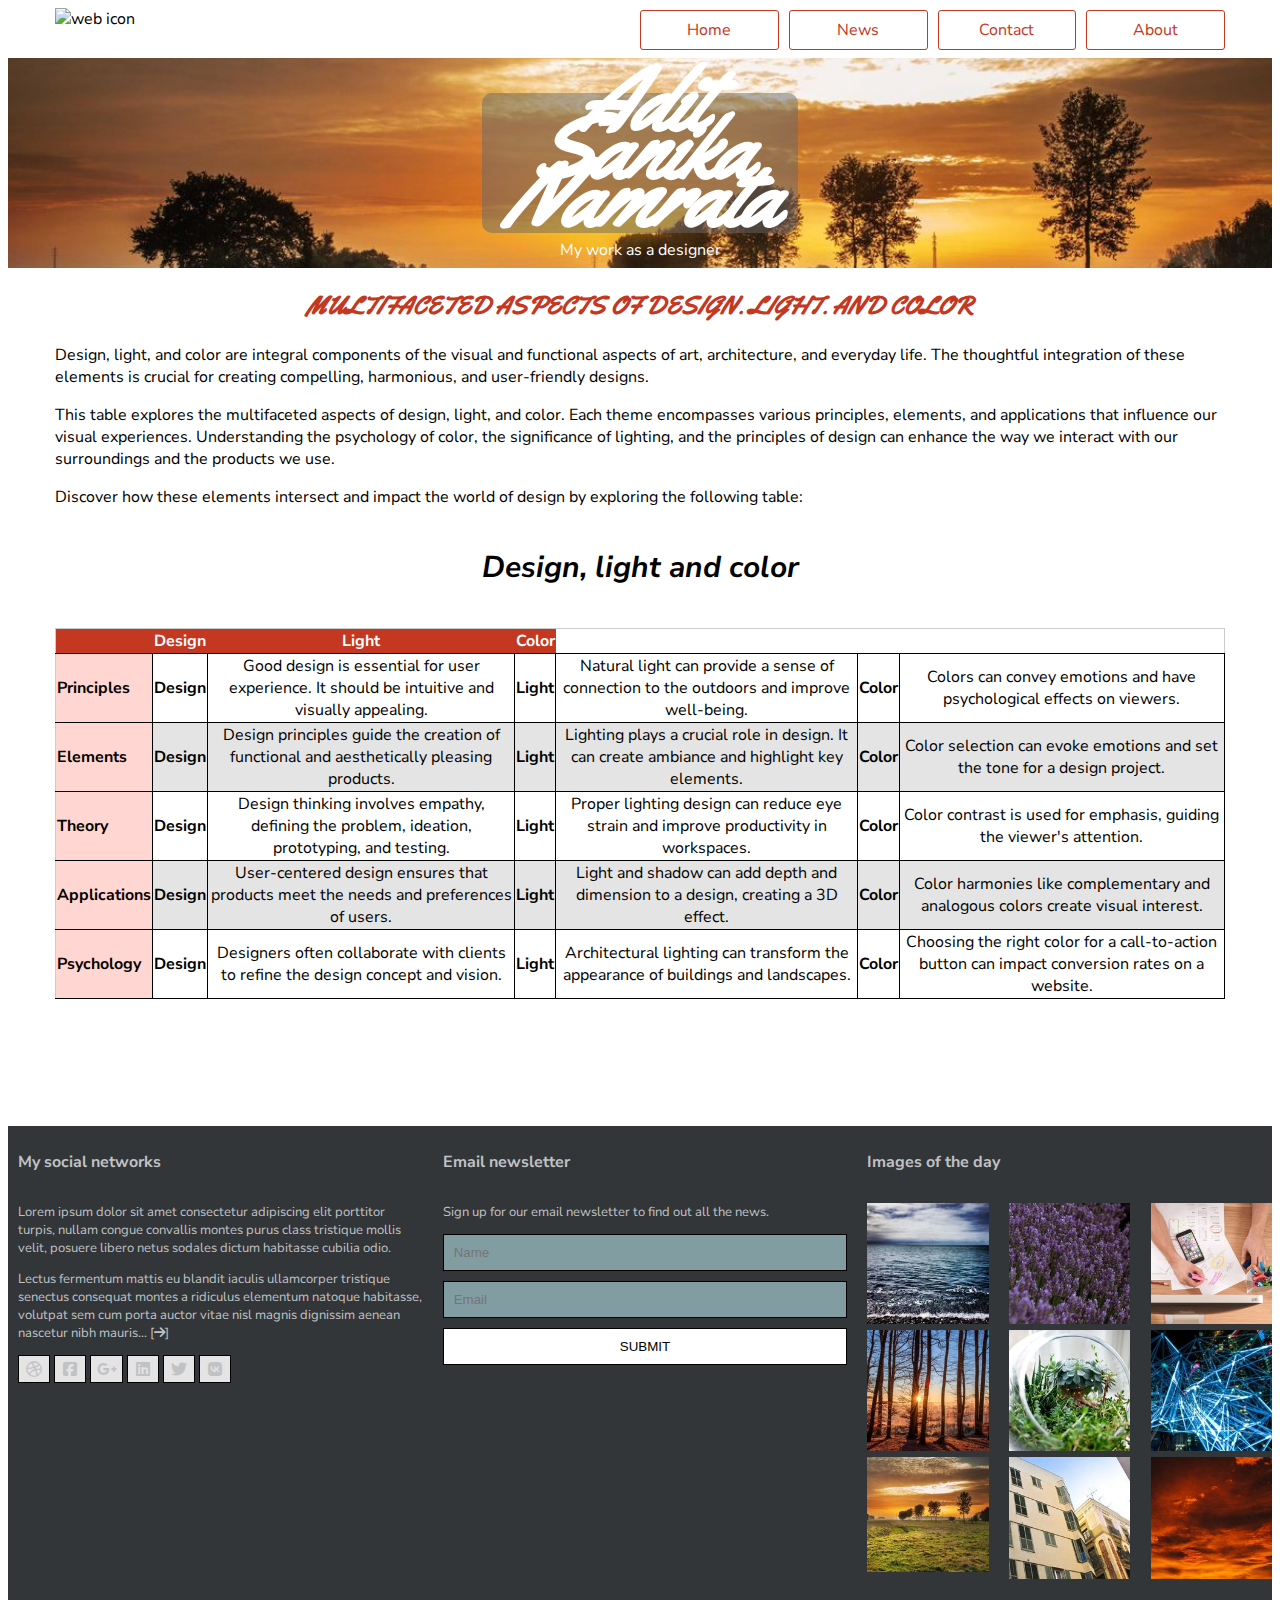
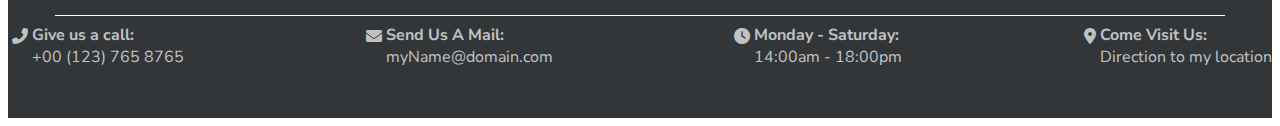
==== commit cf3ae377: "fixed float blog part" ====
--- a/PR/multifaceted.html
+++ b/PR/multifaceted.html
@@ -40,7 +40,7 @@
                 </ul>
             </span>
         </div>
-        <div class="header-image secondary-image-headers">
+        <div class="header-image secondary-image-header">
             <div class="anika-container">
                 <h1 class="anika-text weird italic">Adit Sanika Namrata</h1>
                 <div>My work as a designer</div>
--- a/PR/css/mobile/mobile-common.css
+++ b/PR/css/mobile/mobile-common.css
@@ -30,7 +30,7 @@
     body {
         width: 90%;
         padding: 0;
-        margin: 0;
+        margin: 0 auto;
         display: grid;
         grid-template-areas: "header"
         "main"
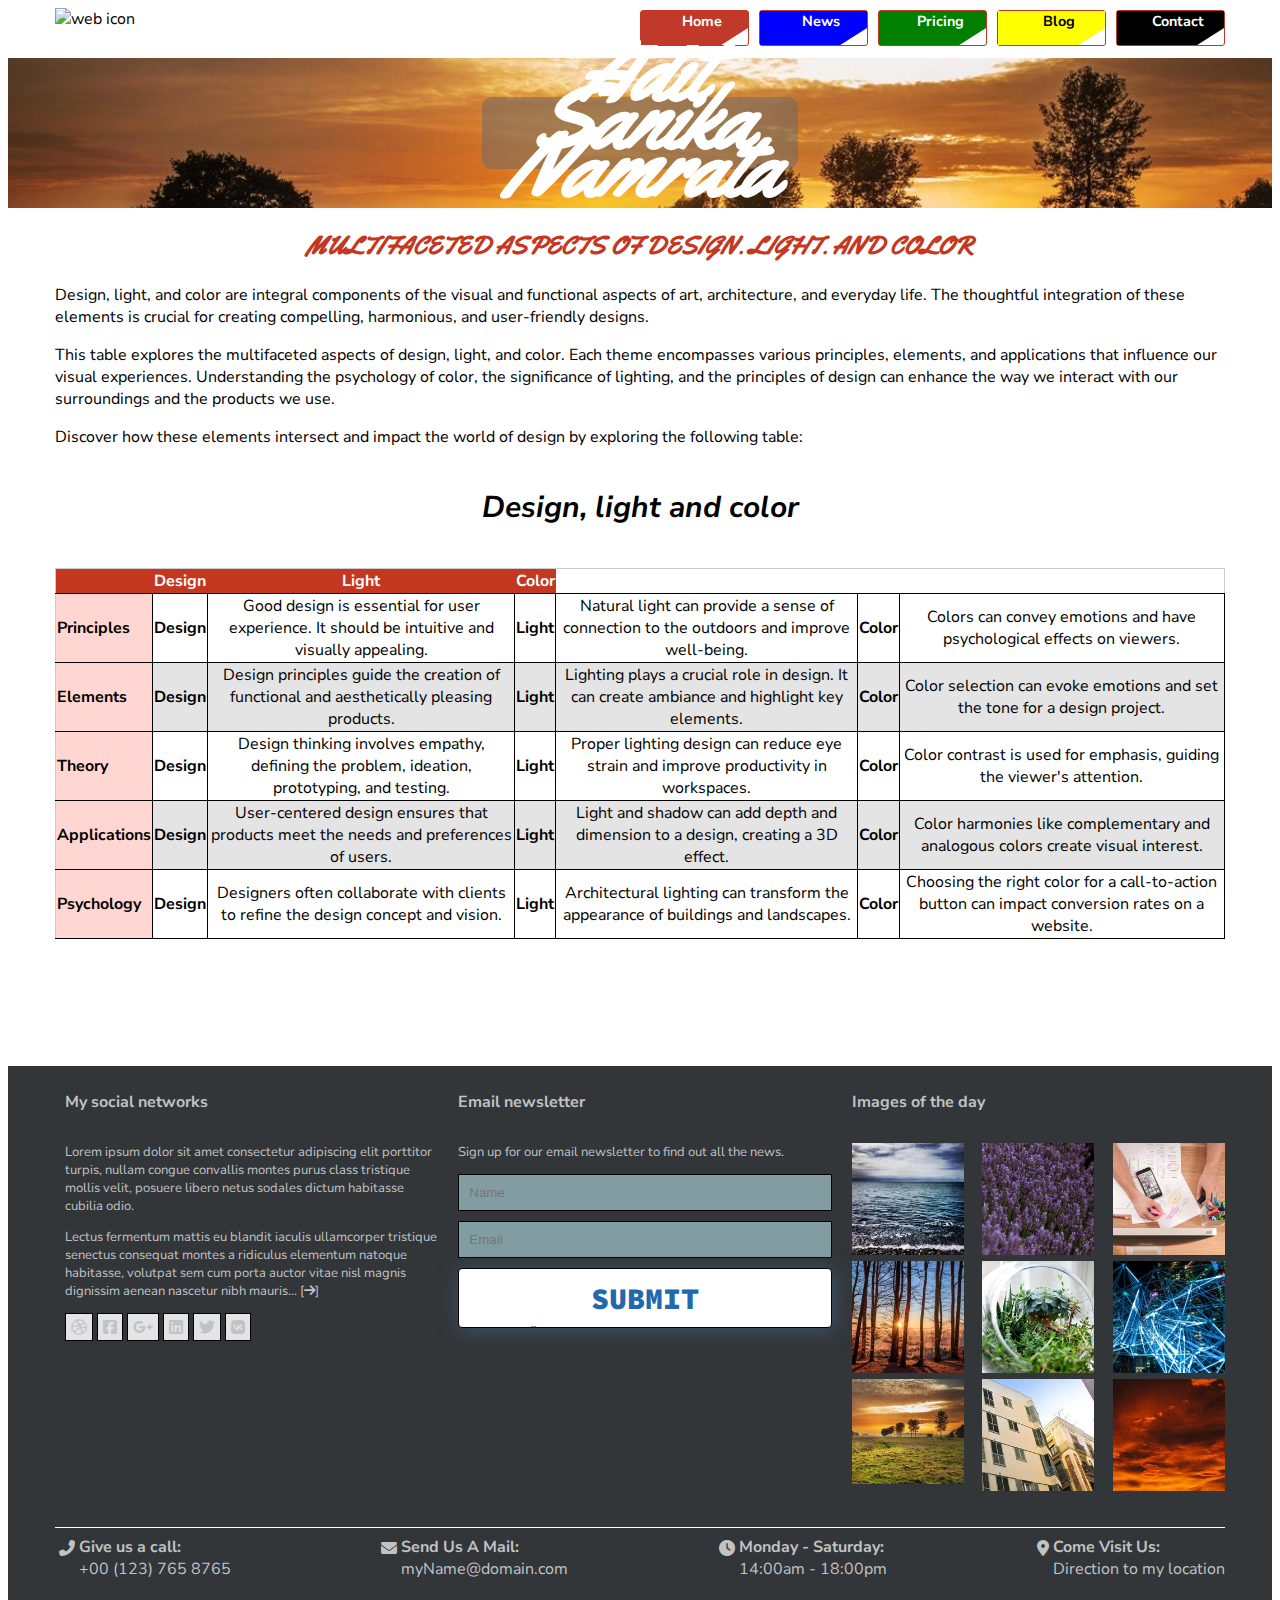
==== commit 37ec0022: "accesibility" ====
--- a/PR/multifaceted.html
+++ b/PR/multifaceted.html
@@ -10,35 +10,39 @@
     <link rel="stylesheet" href="css/multifaceted.css">
     <link rel="stylesheet" href="css/mobile/mobile-common.css">
     <link rel="stylesheet" href="css/mobile/mobile-multifaceted.css">
-    <title>Document</title>
+    <link rel="stylesheet" href="css/utilities/footer-button.css">
+    <link rel="stylesheet" href="css/utilities/button-doar.css">
 </head>
 <body>
     <header>
-
+        <a href="#main" class="skip">Skip to main content</a>
+        <a href="#footer" class="skip">Skip to footer</a>
         <div class="flex-header">
-            <span class="header-top">
+            <div class="header-top">
                 <img src="images/favicon.ico" alt="web icon">
-            </span>
-            <span class="header-top opening-menu">
+            </div>
+            <div class="header-top opening-menu">
                 <nav>
                     <ul>
-                        <li><a class="index.html" href="#home">Home</a></li>
-                        <li><a href="multifaceted.html">News</a></li>
-                        <li><a href="web-design.html">Contact</a></li>
-                        <li class="clearfix"><a href="#about">About</a></li>
+                        <li><a class="btn btn--doar" href="index.html">Home</a></li>
+                        <li><a class="btn btn--doar news-button" href="multifaceted.html">News</a></li>
+                        <li><a class="btn btn--doar dollar" href="#">Pricing</a></li>
+                        <li><a class="btn btn--doar blog-button" href="web-design.html">Blog</a></li>
+                        <li><a class="btn btn--doar contact-button clearfix" href="#">Contact</a></li>
                     </ul>
                 </nav>
-            </span>
-            <span class="exploding-menu">
-                <input type="checkbox" class="menu-btn" id="menu-btn" />
+            </div>
+            <div class="exploding-menu">
+                <input type="checkbox" class="menu-btn" id="menu-btn">
                 <label for="menu-btn" class="menu-icon"><span class="nav-icon"></span></label>
                 <ul class="menu">
                     <li><a href="index.html">Home</a></li>
                     <li><a href="multifaceted.html">News</a></li>
-                    <li><a href="web-design.html">Contact</a></li>
-                    <li><a href="#dont">About</a></li>
+                    <li><a href="#">Pricing</a></li>
+                    <li><a href="web-design.html">Blog</a></li>
+                    <li><a class="clearfix" href="#">Contact</a></li>
                 </ul>
-            </span>
+            </div>
         </div>
         <div class="header-image secondary-image-header">
             <div class="anika-container">
@@ -50,7 +54,7 @@
 
 
 
-        <main>
+        <main id="main" tabindex="-2">
             <section id="multifaceted-aspects">    
                 <div class="container">
                     <h2>MULTIFACETED ASPECTS OF DESIGN. LIGHT. AND COLOR</h2>
@@ -76,7 +80,7 @@
                         </thead>
                         <tbody>
                             <tr>
-                                <th scope="row">Principles</td>
+                                <th scope="row">Principles</th>
                                 <th scope="row" class="responsive-th"> Design</th>
                                 <td>Good design is essential for user experience. It should be intuitive and visually appealing.</td>
                                 <th scope="row" class="responsive-th"> Light</th>
@@ -85,7 +89,7 @@
                                 <td>Colors can convey emotions and have psychological effects on viewers.</td>
                             </tr>
                             <tr class="light-blue-row">
-                                <th scope="row">Elements</td>
+                                <th scope="row">Elements</th>
                                     <th scope="row" class="responsive-th"> Design</th>
                                 <td>Design principles guide the creation of functional and aesthetically pleasing products.</td>
                                 <th scope="row" class="responsive-th"> Light</th>
@@ -94,7 +98,7 @@
                                 <td>Color selection can evoke emotions and set the tone for a design project.</td>
                             </tr>
                             <tr>
-                                <th scope="row">Theory</td>
+                                <th scope="row">Theory</th>
                                     <th scope="row" class="responsive-th"> Design</th>
                                 <td>Design thinking involves empathy, defining the problem, ideation, prototyping, and testing.</td>
                                 <th scope="row" class="responsive-th"> Light</th>
@@ -103,7 +107,7 @@
                                 <td>Color contrast is used for emphasis, guiding the viewer's attention.</td>
                             </tr>
                             <tr class="light-blue-row">
-                                <th scope="row">Applications</td>
+                                <th scope="row">Applications</th>
                                     <th scope="row" class="responsive-th"> Design</th>
                                 <td>User-centered design ensures that products meet the needs and preferences of users.</td>
                                 <th scope="row" class="responsive-th"> Light</th>
@@ -112,7 +116,7 @@
                                 <td>Color harmonies like complementary and analogous colors create visual interest.</td>
                             </tr>
                             <tr>
-                                <th scope="row">Psychology</td>
+                                <th scope="row">Psychology</th>
                                     <th scope="row" class="responsive-th"> Design</th>
                                 <td>Designers often collaborate with clients to refine the design concept and vision.</td>
                                 <th scope="row" class="responsive-th"> Light</th>
@@ -132,85 +136,86 @@
         </main>
 
 
-        <footer>
-            <div class="footer-flex-row" style="justify-content: center;">
-                <div class="footer-flex-column">
-                    <div class="footer-title">My social networks</div>
-                    <p>Lorem ipsum dolor sit amet consectetur adipiscing elit porttitor turpis, nullam congue convallis montes purus class tristique mollis velit, posuere libero netus sodales dictum habitasse cubilia odio.</p>
-                    <p>Lectus fermentum mattis eu blandit iaculis ullamcorper tristique senectus consequat montes a ridiculus elementum natoque habitasse, volutpat sem cum porta auctor vitae nisl magnis dignissim aenean nascetur nibh mauris... [<i class="fa-solid fa-arrow-right"></i>]</p>
-                    <div class="footer-brands">
-                        <i class="fa-brands fa-dribbble"></i>
-                        <i class="fab fa-facebook-square"></i>
-                        <i class="fa-brands fa-google-plus-g"></i>
-                        <i class="fa-brands fa-linkedin"></i>
-                        <i class="fa-brands fa-twitter"></i>
-                        <i class="fa-brands fa-vk"></i>
-                    </div>
-
-                </div>
-
-                <div class="footer-flex-column">
-                    <div class="footer-title">Email newsletter</div>
-                    <p>Sign up for our email newsletter to find out all the news.</p>
-                    <form action="post" class="sign-up">
-                        <input type="text" placeholder="Name">
-                        <input type="email" placeholder="Email">
-                        <button type="submit" class="regular-button">SUBMIT</button>
-                    </form>
-                </div>
-                <div class="footer-flex-column">
-                    <div class="footer-title">Images of the day</div>
-                    <div class="day-images">
-                        <div class="exploding-image"><img src="images/footer/footer_1.jpg" alt="descriptive information of picture 1"></div>
-                        <div class="exploding-image"><img src="images/footer/footer_2.jpg" alt="descriptive information of picture 2"></div>
-                        <div class="exploding-image"><img src="images/footer/footer_3.jpg" alt="descriptive information of picture 3"></div>
-                        <div class="exploding-image"><img src="images/footer/footer_4.jpg" alt="descriptive information of picture 4"></div>
-                        <div class="exploding-image"><img src="images/footer/footer_5.jpg" alt="descriptive information of picture 5"></div>
-                        <div class="exploding-image"><img src="images/footer/footer_6.jpg" alt="descriptive information of picture 6"></div>
-                        <div class="exploding-image"><img src="images/footer/footer_7.jpg" alt="descriptive information of picture 7"></div>
-                        <div class="exploding-image"><img src="images/footer/footer_8.jpg" alt="descriptive information of picture 8"></div>
-                        <div class="exploding-image"><img src="images/footer/footer_9.jpg" alt="descriptive information of picture 9"></div>
-                    </div>
-                </div>
-            </div>
-
-            <hr>
-
-            <div class="footer-flex-row">
-                <div style="display: flex;">
-                    <i class="fa-solid fa-phone phone reverse" style="margin: 4px;"></i>
-                    <div>
-                        <div class="bold">Give us a call:</div>
-                        <div>+00 (123) 765 8765</div>
-                    </div>
-                </div>
-
-                <div style="display: flex;">
-                    <i class="fa fa-envelope" style="margin: 4px;"></i>
-                    <div>
-                        <div class="bold">Send Us A Mail:</div>
-                        <div>myName@domain.com</div>
-                    </div>
-                </div>
-
-                    
-                <div style="display: flex;">
-                    <i class="fa fa-clock" style="margin: 4px;"></i>
-                    <div>
-                        <div class="bold">Monday - Saturday:</div>
-                        <div>14:00am - 18:00pm</div>
-                    </div>
-                </div>
-                    
-                <div style="display: flex;">
-                    <i class="fa fa-map-marker-alt" style="margin: 4px;"></i>
-                    <div>
-                        <div class="bold">Come Visit Us:</div>
-                        <div>Direction to my location</div>
-                    </div>
-                </div>
-            </div>
-
+        <footer id="footer" tabindex="-1">
+            <div class="container">
+                <div class="footer-flex-row" style="justify-content: center;">
+                    <div class="footer-flex-column">
+                        <div class="footer-title">My social networks</div>
+                        <p>Lorem ipsum dolor sit amet consectetur adipiscing elit porttitor turpis, nullam congue convallis montes purus class tristique mollis velit, posuere libero netus sodales dictum habitasse cubilia odio.</p>
+                        <p>Lectus fermentum mattis eu blandit iaculis ullamcorper tristique senectus consequat montes a ridiculus elementum natoque habitasse, volutpat sem cum porta auctor vitae nisl magnis dignissim aenean nascetur nibh mauris... [<i class="fa-solid fa-arrow-right"></i>]</p>
+                        <div class="footer-brands">
+                            <i class="fa-brands fa-dribbble"></i>
+                            <i class="fab fa-facebook-square"></i>
+                            <i class="fa-brands fa-google-plus-g"></i>
+                            <i class="fa-brands fa-linkedin"></i>
+                            <i class="fa-brands fa-twitter"></i>
+                            <i class="fa-brands fa-vk"></i>
+                        </div>
+
+                    </div>
+
+                    <div class="footer-flex-column">
+                        <div class="footer-title">Email newsletter</div>
+                        <p>Sign up for our email newsletter to find out all the news.</p>
+                        <form action="post" class="sign-up">
+                            <input type="text" placeholder="Name">
+                            <input type="email" placeholder="Email">
+                            <button type="submit" class="regular-button">SUBMIT</button>
+                        </form>
+                    </div>
+                    <div class="footer-flex-column">
+                        <div class="footer-title">Images of the day</div>
+                        <div class="day-images">
+                            <div class="exploding-image"><img src="images/footer/footer_1.jpg" alt="descriptive information of picture 1"></div>
+                            <div class="exploding-image"><img src="images/footer/footer_2.jpg" alt="descriptive information of picture 2"></div>
+                            <div class="exploding-image"><img src="images/footer/footer_3.jpg" alt="descriptive information of picture 3"></div>
+                            <div class="exploding-image"><img src="images/footer/footer_4.jpg" alt="descriptive information of picture 4"></div>
+                            <div class="exploding-image"><img src="images/footer/footer_5.jpg" alt="descriptive information of picture 5"></div>
+                            <div class="exploding-image"><img src="images/footer/footer_6.jpg" alt="descriptive information of picture 6"></div>
+                            <div class="exploding-image"><img src="images/footer/footer_7.jpg" alt="descriptive information of picture 7"></div>
+                            <div class="exploding-image"><img src="images/footer/footer_8.jpg" alt="descriptive information of picture 8"></div>
+                            <div class="exploding-image"><img src="images/footer/footer_9.jpg" alt="descriptive information of picture 9"></div>
+                        </div>
+                    </div>
+                </div>
+
+                <hr>
+
+                <div class="footer-flex-row">
+                    <div style="display: flex;">
+                        <i class="fa-solid fa-phone phone reverse" style="margin: 4px;"></i>
+                        <div>
+                            <div class="bold">Give us a call:</div>
+                            <div>+00 (123) 765 8765</div>
+                        </div>
+                    </div>
+
+                    <div style="display: flex;">
+                        <i class="fa fa-envelope" style="margin: 4px;"></i>
+                        <div>
+                            <div class="bold">Send Us A Mail:</div>
+                            <div>myName@domain.com</div>
+                        </div>
+                    </div>
+
+                        
+                    <div style="display: flex;">
+                        <i class="fa fa-clock" style="margin: 4px;"></i>
+                        <div>
+                            <div class="bold">Monday - Saturday:</div>
+                            <div>14:00am - 18:00pm</div>
+                        </div>
+                    </div>
+                        
+                    <div style="display: flex;">
+                        <i class="fa fa-map-marker-alt" style="margin: 4px;"></i>
+                        <div>
+                            <div class="bold">Come Visit Us:</div>
+                            <div>Direction to my location</div>
+                        </div>
+                    </div>
+                </div>
+            </div>
         </footer>
 </body>
 </html>--- a/PR/css/common.css
+++ b/PR/css/common.css
@@ -95,6 +95,18 @@
 
 }
 
+
+body {
+    display: grid;
+    grid-template-areas: "header"
+    "main"
+    "footer";
+}
+
+main {
+    grid-area: main;
+}
+
 .flex-center-content {
     display: flex;
     flex-direction: row;
@@ -105,6 +117,7 @@
 .red-dashed {
     text-decoration: underline;
     color: var(--basic-red);
+    font-size: larger;
 }
 
 button {
@@ -139,12 +152,15 @@
     width: 20% !important;
 }
 
+.float-button:hover {
+    color: white;
+    background-color: var(--basic-red);
+}
+
 html{
     font-family: "Nunito Sans", sans-serif;
     display: grid;
-    grid-template-areas: "hd"
-    "mn"
-    "ft";
+    
     font-size: 16px;
 }
 
@@ -245,6 +261,19 @@
 
 
 
-
-
-
+.skip {
+    position: absolute;
+    left: -10000px;
+    top: auto;
+    width: 1px;
+    height: 1px;
+    overflow: hidden;
+  }
+
+  .skip:focus {
+    position: static;
+    width: auto;
+    height: auto;
+  }
+
+
--- a/PR/css/utilities/footer-button.css
+++ b/PR/css/utilities/footer-button.css
@@ -0,0 +1,115 @@
+@import url('https://fonts.googleapis.com/css?family=Source+Code+Pro:200,900');
+
+:root {
+  --text-color: rgb(35, 104, 172);
+  --shadow-color: hsla(210, 40%, 52%, .4);
+  --btn-color: hsl(210, 80%, 42%);
+  --bg-color: #141218;
+}
+
+* {
+  box-sizing: border-box;
+}
+
+
+footer button {
+  position:relative;
+  padding: 10px 20px;  
+  border: none;
+  background: none;
+  cursor: pointer;
+  height: 60px !important;
+  
+  font-family: "Source Code Pro";
+  font-weight: 900;
+  text-transform: uppercase;
+  font-size: 30px;  
+  color: var(--text-color);
+  
+  background-color: var(--btn-color);
+  box-shadow: var(--shadow-color) 2px 2px 22px;
+  border-radius: 4px; 
+  z-index: 0;  
+  overflow: hidden;   
+}
+
+footer button:focus {
+  outline-color: transparent;
+  box-shadow: var(--btn-color) 2px 2px 22px;
+}
+
+.right::after, footer button::after {
+  content: var(--content);
+  display: block;
+  position: absolute;
+  white-space: nowrap;
+  padding: 40px 40px;
+  pointer-events:none;
+}
+
+footer button::after{
+  font-weight: 200;
+  top: -30px;
+  left: -20px;
+} 
+
+.right, .left {
+  position: absolute;
+  width: 100%;
+  height: 100%;
+  top: 0;
+}
+.right {
+  left: 66%;
+}
+.left {
+  right: 66%;
+}
+.right::after {
+  top: -30px;
+  left: calc(-66% - 20px);
+  
+  background-color: var(--bg-color);
+  color:transparent;
+  transition: transform .4s ease-out;
+  transform: translate(0, -90%) rotate(0deg)
+}
+
+footer button:hover .right::after {
+  transform: translate(0, -47%) rotate(0deg)
+}
+
+footer button .right:hover::after {
+  transform: translate(0, -50%) rotate(-7deg)
+}
+
+footer button .left:hover ~ .right::after {
+  transform: translate(0, -50%) rotate(7deg)
+}
+
+/* bubbles */
+footer button::before {
+  content: '';
+  pointer-events: none;
+  opacity: .6;
+  background:
+    radial-gradient(circle at 20% 35%,  transparent 0,  transparent 2px, var(--text-color) 3px, var(--text-color) 4px, transparent 4px),
+    radial-gradient(circle at 75% 44%, transparent 0,  transparent 2px, var(--text-color) 3px, var(--text-color) 4px, transparent 4px),
+    radial-gradient(circle at 46% 52%, transparent 0, transparent 4px, var(--text-color) 5px, var(--text-color) 6px, transparent 6px);
+
+  width: 100%;
+  height: 300%;
+  top: 0;
+  left: 0;
+  position: absolute;
+  animation: bubbles 5s linear infinite both;
+}
+
+@keyframes bubbles {
+  from {
+    transform: translate(0,0);
+  }
+  to {
+    transform: translate(0, -66.666%);
+  }
+}--- a/PR/css/utilities/button-doar.css
+++ b/PR/css/utilities/button-doar.css
@@ -0,0 +1,85 @@
+.btn {
+    padding: 15px;
+    font-weight: 700;
+    font-size: 0.9rem;
+    text-decoration: none;
+    text-align: center;
+    transition: all .5s ease; 
+}
+
+.btn--doar {
+    color: #fff;
+    padding-right: 0;
+    background-color: #c0392b;
+    -webkit-clip-path: polygon(0% 0%, 100% 0, 100% 70%, 90% 100%, 0% 100%);
+    clip-path: polygon(0 0, 100% 0, 100% 50%, 75% 100%, 0 100%);
+
+}
+
+.btn--doar:hover { 
+    -webkit-clip-path: polygon(0 0, 100% 0, 100% 100%, 0 100%);
+    clip-path: polygon(0 0, 100% 0, 100% 100%, 100% 100%, 0 100%);  
+
+}
+
+.btn--doar:after {
+    content: "\f004";
+    color: #e74c3c;
+    font-family: FontAwesome;
+    display: inline-block;
+    position: relative;
+    right: -55px;
+    transition: all 0.2s ease;
+}
+
+.dollar {
+    background-color: green;
+
+}
+
+.dollar:after {
+    color: greenyellow;
+    content: "$";
+
+}
+
+
+.contact-button {
+    background-color: black;
+}
+
+.contact-button:after {
+    color: white;
+    content: "\f1d9";
+}
+
+.blog-button {
+    color: black;
+    background-color: yellow;
+}
+
+.blog-button:hover {
+    color: black;
+}
+
+.blog-button:after {
+    color: black;
+    content: "\f030";
+}
+
+
+.news-button {
+    background-color: blue;
+}
+
+
+.news-button::after {
+    content: "\f02f";
+    color: white;
+}
+  
+.btn--doar:hover:after {
+    margin: -5px 15px;
+    right: 0px;
+}
+
